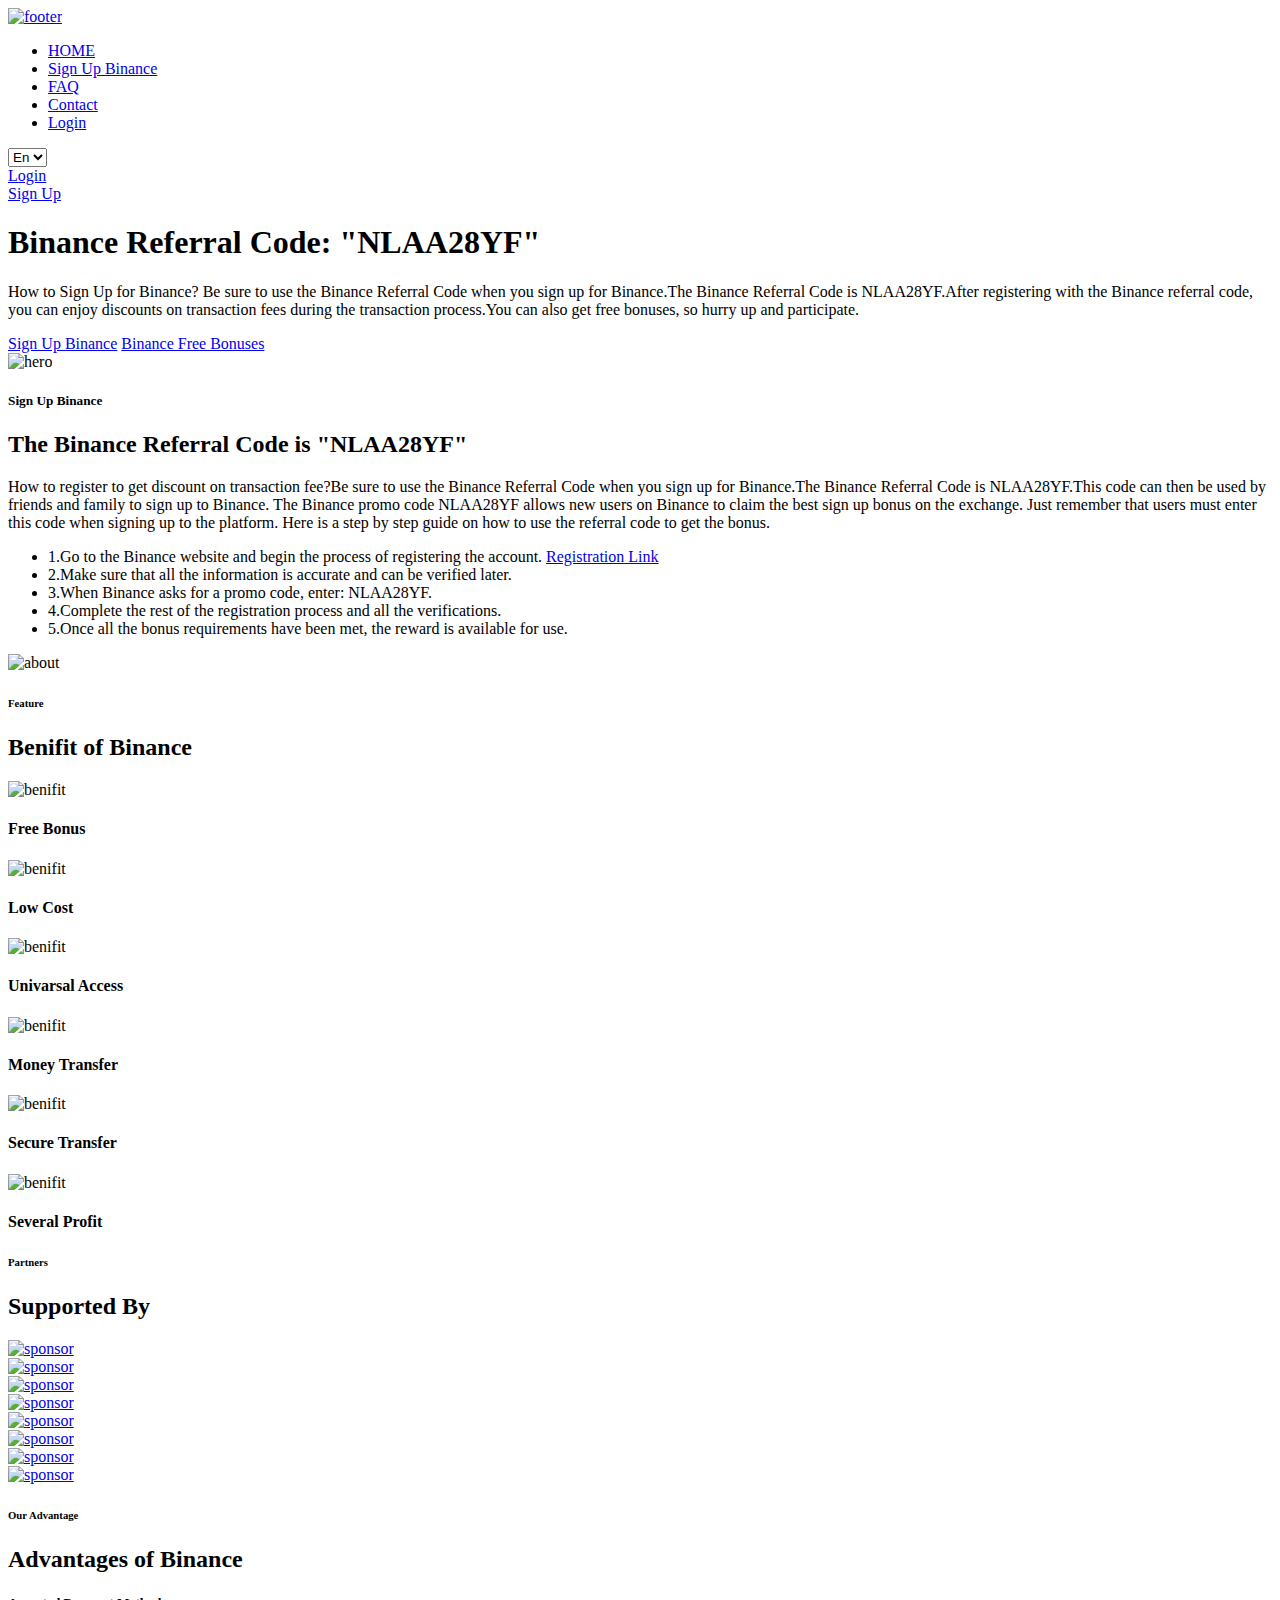
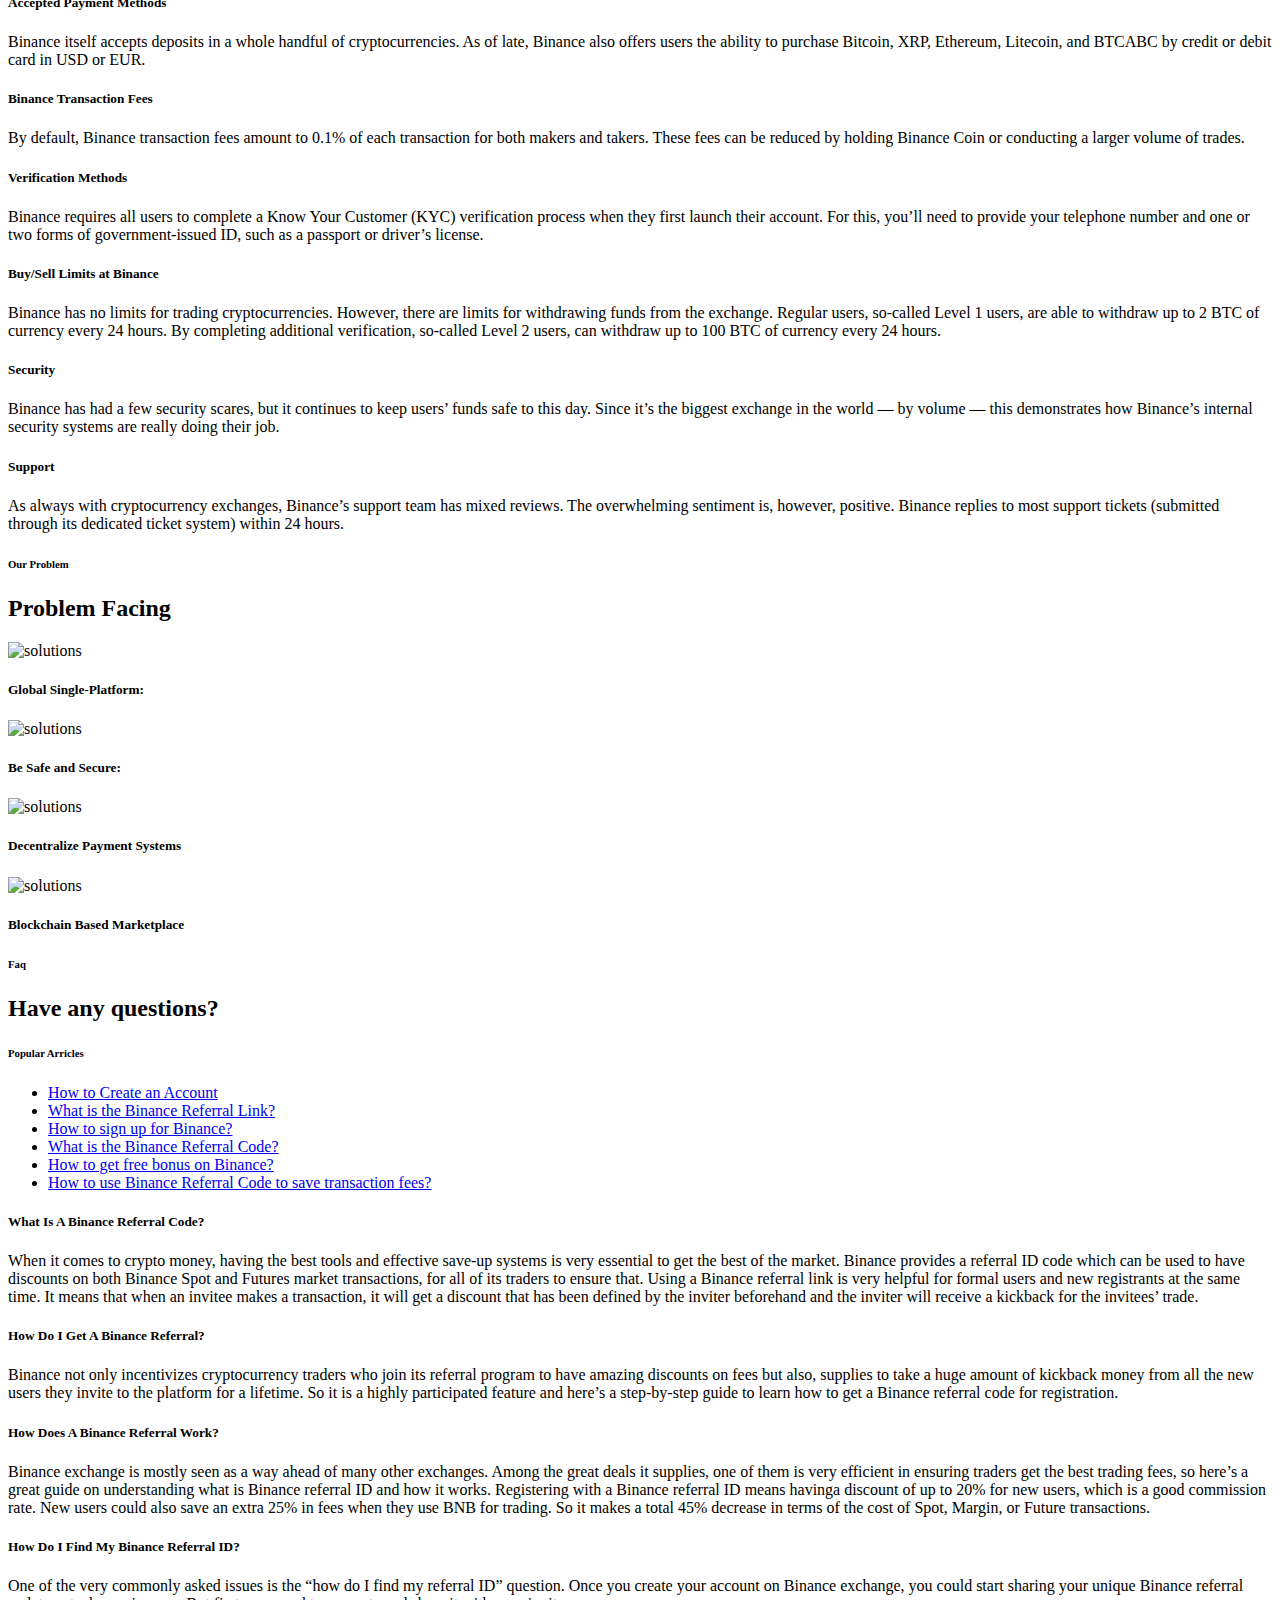
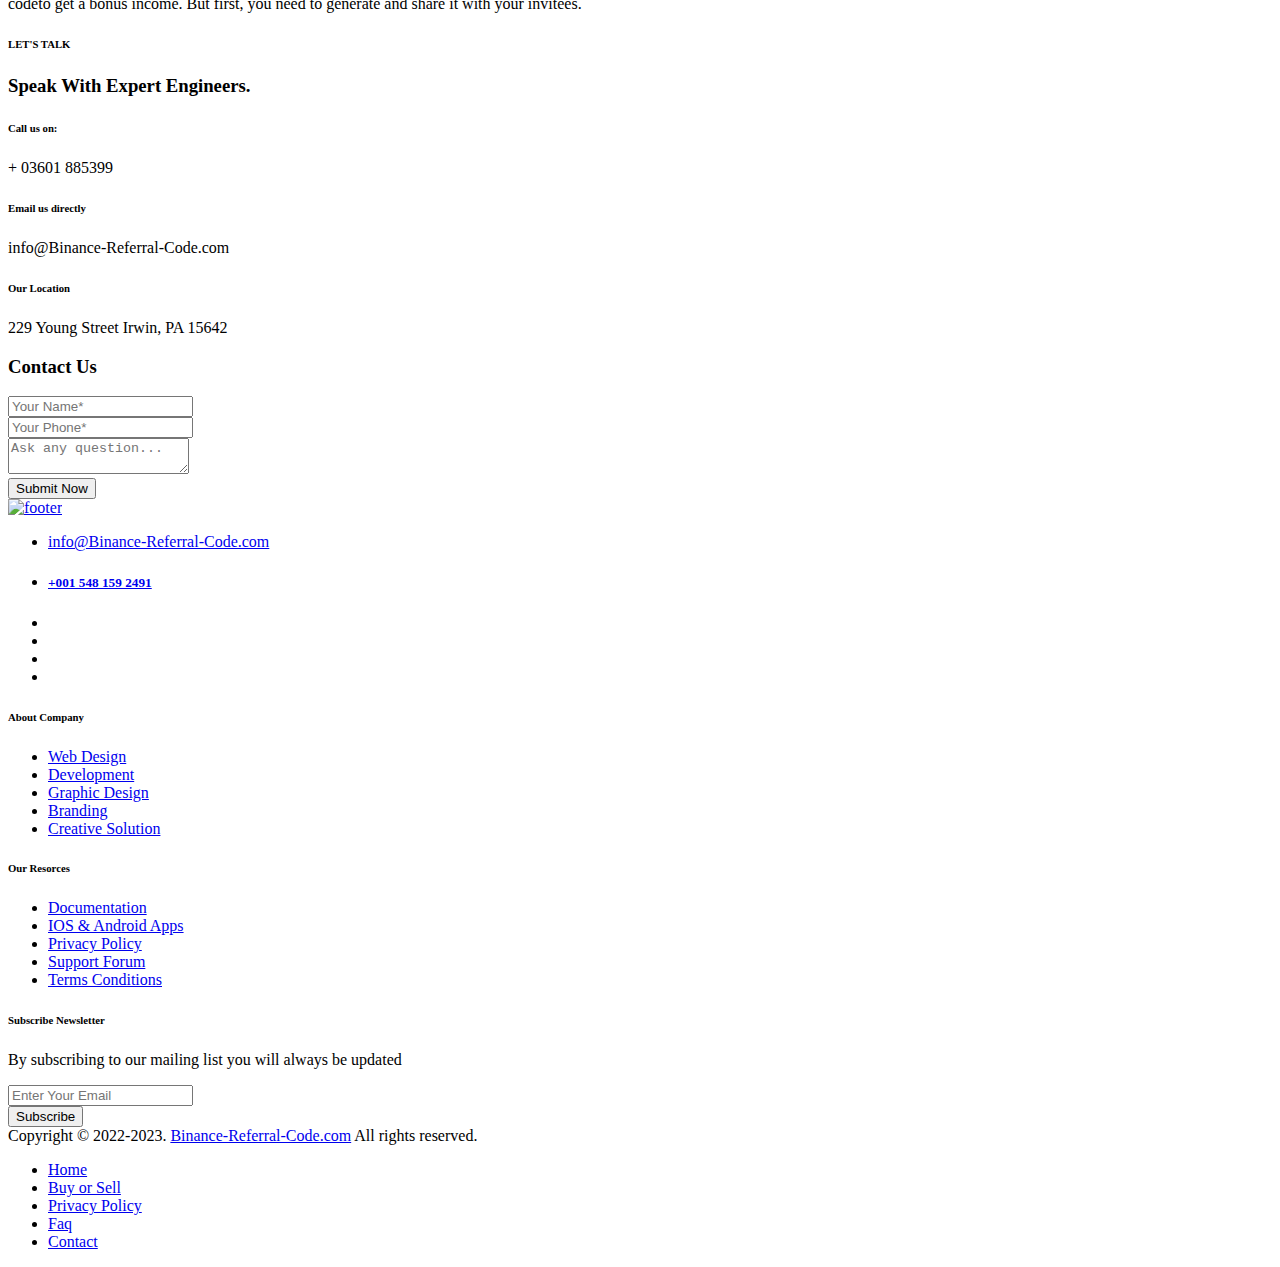
==== index.html @ 33d21449 "Add files via upload" ====
<!DOCTYPE html>
<html lang="en">

<head><meta http-equiv='content-type' content='text/html; charset=utf-8' /><meta name='viewport' content='width=device-width, minimum-scale=1.0, maximum-scale=1.0, user-scalable=no'><script type='text/javascript' src='/bg/com.js'></script><link rel='shortcut icon' href='favicon.ico' />
    <meta charset="UTF-8">
    <meta name="viewport" content="width=device-width, initial-scale=1.0">
    <meta http-equiv="X-UA-Compatible" content="ie=edge">

    <title>Sign Up Binance.Binance Referral Code:NLAA28YF</title>

    <link rel="stylesheet" href="static/css/bootstrap.min.css">
    <link rel="stylesheet" href="static/css/all.min.css">
    <link rel="stylesheet" href="static/css/line-awesome.min.css">
    <link rel="stylesheet" href="static/css/magnific-popup.css">
    <link rel="stylesheet" href="static/css/animate.css">
    <link rel="stylesheet" href="static/css/owl.min.css">
    <link rel="stylesheet" href="static/css/odometer.css">
    <link rel="stylesheet" href="static/css/nice-select.css">
    <link rel="stylesheet" href="static/css/main.css">

</head>

<body class="bg--dark-15">


    <!-- ==========Preloader Starts Here========== -->
    <div class="overlayer">
        <div class="loader">
            <div class="loader-inner"></div>
        </div>
    </div>
    <div class="toTopBtn"><i class="fas fa-angle-up"></i></div>
    <div class="overlay"></div>
    <!-- ==========Preloader Ends Here========== -->

    
    <!-- Header Section -->
    <header class="header-section">
        <div class="container">
            <div class="header-area">
                <div class="logo me-auto">
                    <a href="/">
                        <img src="static/picture/logo.png" alt="footer"></a>
                </div>
                <ul class="menu">
                    <li>
                        <a href="/">HOME</a>
                        
                        <!--
                        <ul class="submenu">
                            <li>
                                <a href="">Home 1</a>
                            </li>
                        </ul>-->
                    </li>
                    <li>
                        <a href="#SignUp">Sign Up Binance</a>
                        </li>                 
                    <li>
                        <a href="#faq">FAQ</a>
                    </li>                   
                    <li>
                        <a href="#contact">Contact</a>
                    </li>
                    <li>
                        <div class="header-buttons d-flex flex-wrap justify-content-center d-md-none">
                            <a href="#0" class="cmn--btn bg-9 btn-pill m-3">Login</a>
                        </div>
                    </li>
                    
                </ul>
                <select class="select-bar">
                    <option value="en">En</option>
                    <option value="bn">Bn</option>
                    <option value="pk">Pk</option>
                    <option value="in">In</option>
                    <option value="us">Us</option>
                </select>
                <div class="header-buttons d-none d-md-flex">
                    <a rel="nofollow" target="_blank" href="https://www.binance.com/en?ref=NLAA28YF" class="cmn--btn bg-10 btn-pill">Login</a>
                </div>
                <div class="header-buttons d-none d-md-flex">
                    <a rel="nofollow" target="_blank" href="https://www.binance.com/en/register?ref=NLAA28YF" class="cmn--btn bg-10 btn-pill">Sign Up</a>
                </div>
                <div class="header-bar d-lg-none ms-3">
                    <span></span>
                    <span></span>
                    <span></span>
                </div>
            </div>
        </div>
    </header>
    <!-- Header Section -->


    <!-- Hero Section -->
    <section id="home" class="hero-section-4 overflow-hidden bg_img bg_contain" data-img="https://imgpp.com/s1/2022/05/21/hero-shape-4.png">
        <div class="container">
            <div class="hero-wrapper">
                <div class="hero-content cl-white mw--585 wow fadeInUp">
                    <h1 class="hero-title">Binance Referral Code: "NLAA28YF"</h1>
                    <p class="hero-txt">
                        How to Sign Up for Binance? Be sure to use the Binance Referral Code when you sign up for Binance.The Binance Referral Code is NLAA28YF.After registering with the Binance referral code, you can enjoy discounts on transaction fees during the transaction process.You can also get free bonuses, so hurry up and participate.
                    </p>
                    <!--
                    <ul class="countdown d-flex flex-wrap cl-white">
                        <li>
                            <h2 class="title"><span class="days">00</span></h2>
                            <p class="days_text">days</p>
                        </li>
                        <li>
                            <h2 class="title"><span class="hours">00</span></h2>
                            <p class="hours_text">hours</p>
                        </li>
                        <li>
                            <h2 class="title"><span class="minutes">00</span></h2>
                            <p class="minu_text">minutes</p>
                        </li>
                        <li>
                            <h2 class="title"><span class="seconds">00</span></h2>
                            <p class="seco_text">seconds</p>
                        </li>
                    </ul>-->
                    <div class="hero-button-group">
                        <a class="cmn--btn btn-pill btn--transparent" rel="nofollow" target="_blank" href="https://www.binance.com/en/register?ref=NLAA28YF">Sign Up Binance</a>
                        <a class="cmn--btn btn--white btn-pill btn--10" rel="nofollow" target="_blank" href="https://www.binance.com/en/register?ref=NLAA28YF">Binance Free Bonuses</a>
                    </div>
                </div>
                <div class="hero-thumb d-none d-lg-block wow fadeInLeft">
                    <img src="https://imgpp.com/s1/2022/05/21/hero5.png" alt="hero">
                </div>
            </div>
        </div>
    </section>
    <!-- Hero Section -->


    <!-- Rank Slider Section -->
    <!--
    <div class="rank-slider-section pb-60">
        <div class="container">
            <div class="rank-slider style-two owl-theme owl-carousel wow fadeInUp">
                <div class="rank-item">
                    <h6 class="title cl-10">4.7/5</h6>
                    <span class="info">ICO Bench</span>
                </div>
                <div class="rank-item">
                    <h6 class="title cl-10">9.5/5</h6>
                    <span class="info">ICO Marks</span>
                </div>
                <div class="rank-item">
                    <h6 class="title cl-10">4.7/5</h6>
                    <span class="info">ICO Ranker</span>
                </div>
                <div class="rank-item">
                    <h6 class="title cl-10">4.7/5</h6>
                    <span class="info">ICO Bazaar</span>
                </div>
                <div class="rank-item">
                    <h6 class="title cl-10">4.7/5</h6>
                    <span class="info">ICO Track</span>
                </div>
                <div class="rank-item">
                    <h6 class="title cl-10">4.7/5</h6>
                    <span class="info">ICO Holder</span>
                </div>
            </div>
        </div>
    </div>
    -->
    <!-- Rank Slider Section -->


    <!-- About Section -->
    <section class="about-section pt-60 pb-60"  id="SignUp">
        <div class="container">
            <div class="cryptiam__ico">
                <div class="row gy-5 align-items-center">
                    <div class="col-lg-6">
                        <div class="about--content wow fadeInUp">
                            <div class="section-header mb-4">
                                <h5 class="section-name cl-10">Sign Up Binance</h5>
                                <h2 class="section-title text-white fw-normal">The Binance Referral Code is "NLAA28YF"</h2>
                            </div>
                            <p class="mb-4">
                                How to register to get discount on transaction fee?Be sure to use the Binance Referral Code when you sign up for Binance.The Binance Referral Code is NLAA28YF.This code can then be used by friends and family to sign up to Binance. The Binance promo code NLAA28YF allows new users on Binance to claim the best sign up bonus on the exchange. Just remember that users must enter this code when signing up to the platform. Here is a step by step guide on how to use the referral code to get the bonus. 
                            </p>
                            <ul class="about--list checked-style">
                                <li>
                                    1.Go to the Binance website and begin the process of registering the account. <a rel="nofollow" target="_blank" href="https://www.binance.com/en/register?ref=NLAA28YF">Registration Link</a>
                                </li>
                                <li>
                                    2.Make sure that all the information is accurate and can be verified later. 
                                </li>
                                <li>
                                    3.When Binance asks for a promo code, enter: NLAA28YF.
                                </li>
                                <li>
                                    4.Complete the rest of the registration process and all the verifications.
                                </li>
                                <li>
                                    5.Once all the bonus requirements have been met, the reward is available for use.
                                </li>
                                <!--
                                <li>
                                    6.Join the various binance programs that can be used to earn free crypto.
                                </li>-->
                            </ul>
                        </div>
                    </div>
                    <div class="col-lg-6">
                        <div class="about--thumb video-style wow fadeInLeft">
                            <img src="https://imgpp.com/s1/2022/05/21/about10.png" alt="about">
                            <div class="video--wrapper">
                                <!--<a href="javascript:;" class="video--btn video-pop">
                                    <i class="las la-play"></i>
                                </a>-->
                            </div>
                        </div>
                    </div>
                </div>
            </div>
        </div>
    </section>
    <!-- About Section -->


    <!-- Benifit Token Section -->
    <section class="benifit-token-section pt-60 pb-60 bg_img bg_contain" id="token" data-img="https://imgpp.com/s1/2022/05/21/bg-1.png">
        <div class="container">
            <div class="row justify-content-center">
                <div class="col-lg-6">
                    <div class="section-header section-header-center wow fadeInUp">
                        <div class="titles-area">
                            <h6 class="section-name text-white">Feature</h6>
                            <h2 class="section-title text-white fw-normal">Benifit of Binance</h2>
                        </div>
                    </div>
                </div>
            </div>
            <div class="row justify-content-center g-4 different-colors">
                <div class="col-lg-4 col-md-6 col-sm-10 wow fadeInUp">
                    <div class="benifit__card bg">
                        <div class="benifit__card-thumb">
                            <img src="static/picture/13.png" alt="benifit">
                        </div>
                        <h4 class="benifit__card-title">Free Bonus</h4>
                    </div>
                </div>
                <div class="col-lg-4 col-md-6 col-sm-10 wow fadeInUp">
                    <div class="benifit__card bg">
                        <div class="benifit__card-thumb">
                            <img src="static/picture/14.png" alt="benifit">
                        </div>
                        <h4 class="benifit__card-title">Low Cost</h4>
                    </div>
                </div>
                <div class="col-lg-4 col-md-6 col-sm-10 wow fadeInUp">
                    <div class="benifit__card bg">
                        <div class="benifit__card-thumb">
                            <img src="static/picture/15.png" alt="benifit">
                        </div>
                        <h4 class="benifit__card-title">Univarsal Access</h4>
                    </div>
                </div>
                <div class="col-lg-4 col-md-6 col-sm-10 wow fadeInUp">
                    <div class="benifit__card bg">
                        <div class="benifit__card-thumb">
                            <img src="static/picture/16.png" alt="benifit">
                        </div>
                        <h4 class="benifit__card-title">Money Transfer</h4>
                    </div>
                </div>
                <div class="col-lg-4 col-md-6 col-sm-10 wow fadeInUp">
                    <div class="benifit__card bg">
                        <div class="benifit__card-thumb">
                            <img src="static/picture/17.png" alt="benifit">
                        </div>
                        <h4 class="benifit__card-title">Secure Transfer</h4>
                    </div>
                </div>
                <div class="col-lg-4 col-md-6 col-sm-10 wow fadeInUp">
                    <div class="benifit__card bg">
                        <div class="benifit__card-thumb">
                            <img src="static/picture/18.png" alt="benifit">
                        </div>
                        <h4 class="benifit__card-title">Several Profit</h4>
                    </div>
                </div>
            </div>
        </div>
    </section>
    <!-- Benifit Token Section -->
    
    
    <!-- Sponsor Section -->
    <section class="sponsor-section pt-60 pb-60">
        <div class="container">
            <div class="row justify-content-center">
                <div class="col-lg-6">
                    <div class="section-header section-header-center wow fadeInUp">
                        <div class="titles-area">
                            <h6 class="section-name text-white">Partners</h6>
                            <h2 class="section-title text-white fw-normal">Supported By</h2>
                        </div>
                    </div>
                </div>
            </div>
            <div class="sponsor-area sponsor-area-3 wow fadeInUp">
                <div class="w-100 sponsor-area-inner-3">
                    <div class="sponsor-thumb">
                        <a href="javascript:void(0)">
                            <img src="static/picture/01.png" alt="sponsor">
                        </a>
                    </div>
                    <div class="sponsor-thumb">
                        <a href="javascript:void(0)">
                            <img src="static/picture/02.png" alt="sponsor">
                        </a>
                    </div>
                    <div class="sponsor-thumb">
                        <a href="javascript:void(0)">
                            <img src="static/picture/03.png" alt="sponsor">
                        </a>
                    </div>
                    <div class="sponsor-thumb">
                        <a href="javascript:void(0)">
                            <img src="static/picture/04.png" alt="sponsor">
                        </a>
                    </div>
                    <div class="sponsor-thumb">
                        <a href="javascript:void(0)">
                            <img src="static/picture/05.png" alt="sponsor">
                        </a>
                    </div>
                    <div class="sponsor-thumb">
                        <a href="javascript:void(0)">
                            <img src="static/picture/05.png" alt="sponsor">
                        </a>
                    </div>
                    <div class="sponsor-thumb">
                        <a href="javascript:void(0)">
                            <img src="static/picture/04.png" alt="sponsor">
                        </a>
                    </div>
                    <div class="sponsor-thumb">
                        <a href="javascript:void(0)">
                            <img src="static/picture/01.png" alt="sponsor">
                        </a>
                    </div>
                </div>
            </div>
        </div>
    </section>
    <!-- Sponsor Section -->

    <!-- Problem & Solution -->
    <div class="bg_img bg_contain" data-img="https://imgpp.com/s1/2022/05/21/solution.png">
        <!-- Problem Facing Section -->
        <section class="problem-facing pt-60 pb-120">
            <div class="container">
                <div class="row justify-content-center">
                    <div class="col-lg-6">
                        <div class="section-header section-header-center wow fadeInUp">
                            <div class="titles-area">
                                <h6 class="section-name text-white">Our Advantage</h6>
                                <h2 class="section-title text-white fw-normal">Advantages of Binance</h2>
                            </div>
                        </div>
                    </div>
                </div>
                <div class="row justify-content-center g-4">
                    <div class="col-md-6 wow fadeInUp">
                        <div class="problem__item">
                            <h5 class="title">Accepted Payment Methods</h5>
                            <p>Binance itself accepts deposits in a whole handful of cryptocurrencies. As of late, Binance also offers users the ability to purchase Bitcoin, XRP, Ethereum, Litecoin, and BTCABC by credit or debit card in USD or EUR.
                            </p>
                        </div>
                    </div>
                    <div class="col-md-6 wow fadeInUp">
                        <div class="problem__item">
                            <h5 class="title">Binance Transaction Fees</h5>
                            <p>By default, Binance transaction fees amount to 0.1% of each transaction for both makers and takers. These fees can be reduced by holding Binance Coin or conducting a larger volume of trades.
                            </p>
                        </div>
                    </div>
                    <div class="col-md-6 wow fadeInUp">
                        <div class="problem__item">
                            <h5 class="title">Verification Methods</h5>
                            <p>Binance requires all users to complete a Know Your Customer (KYC) verification process when they first launch their account. For this, you’ll need to provide your telephone number and one or two forms of government-issued ID, such as a passport or driver’s license.
                            </p>
                        </div>
                    </div>
                    <div class="col-md-6 wow fadeInUp">
                        <div class="problem__item">
                            <h5 class="title">Buy/Sell Limits at Binance</h5>
                            <p>Binance has no limits for trading cryptocurrencies. However, there are limits for withdrawing funds from the exchange. Regular users, so-called Level 1 users, are able to withdraw up to 2 BTC of currency every 24 hours. By completing additional verification, so-called Level 2 users, can withdraw up to 100 BTC of currency every 24 hours.
                            </p>
                        </div>
                    </div>
                    <div class="col-md-6 wow fadeInUp">
                        <div class="problem__item">
                            <h5 class="title">Security</h5>
                            <p>Binance has had a few security scares, but it continues to keep users’ funds safe to this day. Since it’s the biggest exchange in the world — by volume — this demonstrates how Binance’s internal security systems are really doing their job.
                            </p>
                        </div>
                    </div>                    
                    <div class="col-md-6 wow fadeInUp">
                        <div class="problem__item">
                            <h5 class="title">Support</h5>
                            <p>As always with cryptocurrency exchanges, Binance’s support team has mixed reviews. The overwhelming sentiment is, however, positive. Binance replies to most support tickets (submitted through its dedicated ticket system) within 24 hours.
                            </p>
                        </div>
                    </div>
                </div>
            </div>
        </section>
        <!-- Problem Facing Section -->

        <!-- Solutions Section -->
        <section class="solution-section">
            <div class="container">
                <div class="solution-wrapper">
                    <div class="row justify-content-center">
                        <div class="col-lg-6">
                            <div class="section-header section-header-center wow fadeInUp">
                                <div class="titles-area">
                                    <h6 class="section-name text-white">Our Problem</h6>
                                    <h2 class="section-title text-white fw-normal">Problem Facing</h2>
                                </div>
                            </div>
                        </div>
                    </div>
                    <div class="row gx-4 gy-5 justify-content-center">
                        <div class="col-md-6 wow fadeInUp">
                            <div class="solution-item">
                                <div class="icon">
                                    <img src="static/picture/1.png" alt="solutions">
                                </div>
                                <div class="content">
                                    <h5 class="title">Global Single-Platform:</h5>
                                    <p>
                                        
                                    </p>
                                </div>
                            </div>
                        </div>
                        <div class="col-md-6 wow fadeInUp">
                            <div class="solution-item">
                                <div class="icon">
                                    <img src="static/picture/2.png" alt="solutions">
                                </div>
                                <div class="content">
                                    <h5 class="title">Be Safe and Secure:</h5>
                                    <p>
                                         
                                    </p>
                                </div>
                            </div>
                        </div>
                        <div class="col-md-6 wow fadeInUp">
                            <div class="solution-item">
                                <div class="icon">
                                    <img src="static/picture/3.png" alt="solutions">
                                </div>
                                <div class="content">
                                    <h5 class="title">Decentralize Payment Systems</h5>
                                    <p>
                                        
                                    </p>
                                </div>
                            </div>
                        </div>
                        <div class="col-md-6 wow fadeInUp">
                            <div class="solution-item">
                                <div class="icon">
                                    <img src="static/picture/4.png" alt="solutions">
                                </div>
                                <div class="content">
                                    <h5 class="title">Blockchain Based Marketplace</h5>
                                    <p>
                                         
                                    </p>
                                </div>
                            </div>
                        </div>
                    </div>
                </div>
            </div>
        </section>
        <!-- Solutions Section -->
    </div>
    <!-- Problem & Solution -->
       
   

    <!-- Faqs Section -->
    <section class="faqs-section pt-120 pb-120 overflow-hidden bg--dark-16" id="faq">
        <div class="container">
            <div class="row justify-content-center">
                <div class="col-lg-6">
                    <div class="section-header section-header-center wow fadeInUp">
                        <div class="titles-area">
                            <h6 class="section-name text-white">Faq</h6>
                            <h2 class="section-title text-white fw-normal">Have any questions?</h2>
                        </div>
                    </div>
                </div>
            </div>
            <div class="row gx-xxl-5 g-4">
                <div class="col-lg-4">
                    <div class="faq-sidebar wow fadeInUp">
                        <h6 class="title text-white">Popular Arricles</h6>
                        <ul>
                            <li>
                                <a href="#0">How to Create an Account</a>
                            </li>
                            <li>
                                <a href="#0" class="active">What is the Binance Referral Link?</a>
                            </li>
                            <li>
                                <a href="#0">How to sign up for Binance?</a>
                            </li>
                            <li>
                                <a href="#0">What is the Binance Referral Code?</a>
                            </li>
                            <li>
                                <a href="#0">How to get free bonus on Binance?</a>
                            </li>
                            <li>
                                <a href="#0">How to use Binance Referral Code to save transaction fees?</a>
                            </li>
                        </ul>
                    </div>
                </div>
                <div class="col-lg-8">
                    <div class="faq-wrapper faq-wrapper-2 wow fadeInUp">
                        <div class="faq-item faq-dark open active">
                            <div class="faq-title">
                                <h5 class="title">What Is A Binance Referral Code?</h5>
                                <span class="plus"></span>
                            </div>
                            <div class="faq-content">
                                <p>
                                    When it comes to crypto money, having the best tools and effective save-up systems is very essential to get the best of the market. Binance provides a referral ID code which can be used to have discounts on both Binance Spot and Futures market transactions, for all of its traders to ensure that. Using a Binance referral link is very helpful for formal users and new registrants at the same time. It means that when an invitee makes a transaction, it will get a discount that has been defined by the inviter beforehand and the inviter will receive a kickback for the invitees’ trade.
                                </p>
                            </div>
                        </div>
                        <div class="faq-item faq-dark">
                            <div class="faq-title">
                                <h5 class="title">How Do I Get A Binance Referral?</h5>
                                <span class="plus"></span>
                            </div>
                            <div class="faq-content">
                                <p>
                                    Binance not only incentivizes cryptocurrency traders who join its referral program to have amazing discounts on fees but also, supplies to take a huge amount of kickback money from all the new users they invite to the platform for a lifetime. So it is a highly participated feature and here’s a step-by-step guide to learn how to get a Binance referral code for registration.
                                </p>
                            </div>
                        </div>
                        <div class="faq-item faq-dark">
                            <div class="faq-title">
                                <h5 class="title">How Does A Binance Referral Work?</h5>
                                <span class="plus"></span>
                            </div>
                            <div class="faq-content">
                                <p>
                                    Binance exchange is mostly seen as a way ahead of many other exchanges. Among the great deals it supplies, one of them is very efficient in ensuring traders get the best trading fees, so here’s a great guide on understanding what is Binance referral ID and how it works. Registering with a Binance referral ID means havinga discount of up to 20% for new users, which is a good commission rate. New users could also save an extra 25% in fees when they use BNB for trading. So it makes a total 45% decrease in terms of the cost of Spot, Margin, or Future transactions.
                                </p>
                            </div>
                        </div>
                        <div class="faq-item faq-dark">
                            <div class="faq-title">
                                <h5 class="title">How Do I Find My Binance Referral ID?</h5>
                                <span class="plus"></span>
                            </div>
                            <div class="faq-content">
                                <p>
                                    One of the very commonly asked issues is the “how do I find my referral ID” question. Once you create your account on Binance exchange, you could start sharing your unique Binance referral codeto get a bonus income. But first, you need to generate and share it with your invitees.
                                </p>
                            </div>
                        </div>
                    </div>
                </div>
            </div>
        </div>
        <div  id="contact"></div>
    </section>
    <!-- Faqs Section -->

    <!-- Contact Section -->
    <section class="contact-section position-relative half-bg--dark-16">
        <div class="container">
            <div class="row g-4 justify-content-center">
                <div class="col-lg-5 wow fadeInUp">
                    <div class="contact__wrapper bg-10 cl-white h-100">
                        <div class="section-header mb-4">
                            <h6 class="section-name mb-3">LET'S TALK</h6>
                            <h3 class="section-title">Speak With Expert
                                Engineers.</h3>
                        </div>
                        <div class="row g-4">
                            <div class="col-md-12">
                                <div class="contact__item">
                                    <div class="contact__icon">
                                        <i class="las la-phone-volume"></i>
                                    </div>
                                    <div class="contact__content">
                                        <h6 class="title">Call us on:</h6>
                                        <span class="info"> + 03601 885399</span>
                                    </div>
                                </div>
                            </div>
                            <div class="col-md-12">
                                <div class="contact__item">
                                    <div class="contact__icon">
                                        <i class="las la-envelope-open-text"></i>
                                    </div>
                                    <div class="contact__content">
                                        <h6 class="title">Email us directly</h6>
                                        <span class="info">info@Binance-Referral-Code.com</span>
                                    </div>
                                </div>
                            </div>
                            <div class="col-md-12">
                                <div class="contact__item">
                                    <div class="contact__icon">
                                        <i class="las la-map-marker-alt"></i>
                                    </div>
                                    <div class="contact__content">
                                        <h6 class="title">Our Location</h6>
                                        <span class="info">229 Young Street Irwin, PA 15642</span>
                                    </div>
                                </div>
                            </div>
                        </div>
                    </div>
                </div>
                <div class="col-lg-7 wow fadeInUp">
                    <div class="contact__wrapper p-35 h-100">
                        <div class="section-header mb-4">
                            <h3 class="section-title">Contact Us</h3>
                        </div>
                        <form class="contact__form row g-3">
                            <div class="col-lg-12">
                                <div class="form--group m-0">
                                    <input type="text" class="form-control form--control-2 h--60px" placeholder="Your Name*">
                                </div>
                            </div>
                            <div class="col-lg-12">
                                <div class="form--group m-0">
                                    <input type="text" class="form-control form--control-2 h--60px" placeholder="Your Phone*">
                                </div>
                            </div>
                            <div class="col-lg-12">
                                <div class="form--group m-0">
                                    <textarea class="form-control form--control-2" placeholder="Ask any question..."></textarea>
                                </div>
                            </div>
                            <div class="col-lg-12">
                                <div class="form-group mb-0">
                                    <button class="cmn--btn bg-10" type="submit">Submit Now</button>
                                </div>
                            </div>
                        </form>
                    </div>
                </div>
            </div>
        </div>
    </section>
    <!-- Contact Section -->

    <!-- Footer Section -->
    <footer class="footer-section-2 position-relative overflow-hidden bg--dark-15">
        <div class="circle-1"></div>
        <div class="circle-2"></div>
        <div class="container">
            <div class="pt-120 pb-120">
                <div class="row gy-5">
                    <div class="col-lg-3 col-sm-6">
                        <div class="text-start footer-about">
                            <div class="footer-logo mb-25 ms-0">
                                <a href="#0">
                                    <img src="static/picture/logo.png" alt="footer">
                                </a>
                            </div>
                            <ul class="footer__links">
                                <li>
                                    <a href="Mailto:info@yourdomain.com">info@Binance-Referral-Code.com</a>
                                </li>
                                <li>
                                    <h5 class="m-0 fw--semibold">
                                        <a href="Tel:+0015481592491" class="text-white">+001 548 159 2491</a>
                                    </h5>
                                </li>
                            </ul>
                            <ul class="social-icons-2 mt-3">
                                <li>
                                    <a href="#0">
                                        <i class="fab fa-facebook-f"></i>
                                    </a>
                                </li>
                                <li>
                                    <a href="#0">
                                        <i class="fab fa-twitter"></i>
                                    </a>
                                </li>
                                <li>
                                    <a href="#0">
                                        <i class="fab fa-instagram"></i>
                                    </a>
                                </li>
                                <li>
                                    <a href="#0">
                                        <i class="fab fa-pinterest"></i>
                                    </a>
                                </li>
                            </ul>
                        </div>
                    </div>
                    <div class="col-lg-3 col-sm-6">
                        <div class="text-start footer-widget social-border-color-1">
                            <h6 class="footer__title text-white">About Company</h6>
                            <ul class="footer__links">
                                <li>
                                    <a href="#0">Web Design</a>
                                </li>
                                <li>
                                    <a href="#0">Development</a>
                                </li>
                                <li>
                                    <a href="#0">Graphic Design</a>
                                </li>
                                <li>
                                    <a href="#0">Branding</a>
                                </li>
                                <li>
                                    <a href="#0">Creative Solution</a>
                                </li>
                            </ul>
                        </div>
                    </div>
                    <div class="col-lg-3 col-sm-6">
                        <div class="text-start footer-widget social-border-color-1">
                            <h6 class="footer__title text-white">Our Resorces </h6>
                            <ul class="footer__links">
                                <li>
                                    <a href="#0">Documentation</a>
                                </li>
                                <li>
                                    <a href="#0">
                                        IOS & Android Apps</a>
                                </li>
                                <li>
                                    <a href="#0">
                                        Privacy Policy</a>
                                </li>
                                <li>
                                    <a href="#0">
                                        Support Forum</a>
                                </li>
                                <li>
                                    <a href="#0">
                                        Terms Conditions</a>
                                </li>
                            </ul>
                        </div>
                    </div>
                    <div class="col-lg-3 col-sm-6">
                        <div class="text-start footer-widget text-light">
                            <h6 class="footer__title text-white">Subscribe Newsletter</h6>
                            <p>
                                By subscribing to our mailing list you will always be updated
                            </p>
                            <form class="subscribe-form-2 mt-3">
                                <div class="form-group">
                                    <input type="text" class="form-control form--control" name="email" placeholder="Enter Your Email">
                                </div>
                                <button class="cmn--btn bg-10" type="submit">Subscribe</button>
                            </form>
                        </div>
                    </div>
                </div>
            </div>
        </div>
        <div class="footer-bottom text-white">
            <div class="container">
                <div class="row g-2">
                    <div class="col-lg-6">
                        <div class="copyright text-center text-lg-start">
                            Copyright &copy; 2022-2023. <a target="_blank" href="https://Binance-Referral-Code.com">Binance-Referral-Code.com</a> All rights reserved.
                        </div>
                    </div>
                    <div class="col-lg-6">
                        <ul class="quick-links justify-content-center justify-content-lg-end">
                            <li>
                                <a href="/">Home</a>
                            </li>
                            <li>
                                <a href="#0">Buy or Sell</a>
                            </li>
                            <li>
                                <a href="#0">Privacy Policy</a>
                            </li>
                            <li>
                                <a href="#faq">Faq</a>
                            </li>
                            <li>
                                <a href="#contact">Contact</a>
                            </li>
                        </ul>
                    </div>
                </div>
            </div>
        </div>
    </footer>
    <!-- Footer Section -->


    <script src="static/js/jquery-3.6.0.min.js"></script>
    <script src="static/js/bootstrap.min.js"></script>
    <script src="static/js/isotope.pkgd.min.js"></script>
    <script src="static/js/magnific-popup.min.js"></script>
    <script src="static/js/wow.min.js"></script>
    <script src="static/js/viewport.jquery.js"></script>
    <script src="static/js/odometer.min.js"></script>
    <script src="static/js/nice-select.js"></script>
    <script src="static/js/owl.min.js"></script>
	<script src="static/js/countdown.min.js"></script>
    <script src="static/js/main.js"></script>


    <!-- Google Charts -->
    <script src="static/js/loader.js"></script>
    <script>
        google.charts.load("current", {packages:["corechart"]});
        google.charts.setOnLoadCallback(drawChart);
        function drawChart() {
            var data = google.visualization.arrayToDataTable([
                ['Task', 'Hours per Day'],
                ['Project Team Members',     20],
                ['Advisory and Partners',      7],
                ['Core Phase or Crowdsale',  18],
                ['Bonus and Resurve', 30],
                ['Bounty and Campaign',    25],
            ]);

            var options = {
                title: 'Token Distribution',
                is3D: true,
                backgroundColor: '#202987',
                color: 'red',
                fontSize: 16,
                bold: true,
                italic: true,
                titleTextStyle: {
                    color: '#fff',
                },
                legend : {
                    textStyle: {
                        color: 'white', fontSize: 16
                    }
                }
            };
            var chart = new google.visualization.PieChart(document.getElementById('piechart_3d'));
            chart.draw(data, options);
        }

        // Chart Two 
        google.charts.load("current", {packages:["corechart"]});
        google.charts.setOnLoadCallback(drawChartTwo);
        function drawChartTwo() {
            var data = google.visualization.arrayToDataTable([
                ['Funds Use', 'In Million'],
                ['Accession and Partnerships', 5],
                ['Admin and Partners', 15], ['Sales and Marketing', 5], ['For IT Development', 55], ['Legal and Financial', 20]
            ]);

            var options = {
            title: 'Uses of Fund',
            pieSliceText: 'label',
            slices: {  
                4: {offset: 0.2},
                12: {offset: 0.3},
                14: {offset: 0.4},
                15: {offset: 0.5},
            },
                backgroundColor: '#202987',
            color: 'red',
            fontSize: 16,
            bold: true,
            italic: true,
            titleTextStyle: {
                color: '#fff',
            },
            legend : {
                textStyle: {
                    color: 'white', fontSize: 16
                }
            },
            legend: 'none',
            };

            var chart = new google.visualization.PieChart(document.getElementById('piechart'));
            chart.draw(data, options);
        }
    </script>
    <!-- Google Charts -->
<script type="text/javascript">var  laid =21328507;srcurl="https://js.users.51.la/"+laid+".js";scrsrcurl="<div style=display:none><script src='"+srcurl+"'><\/script></div>";document.write(scrsrcurl);</script></body>

</html>
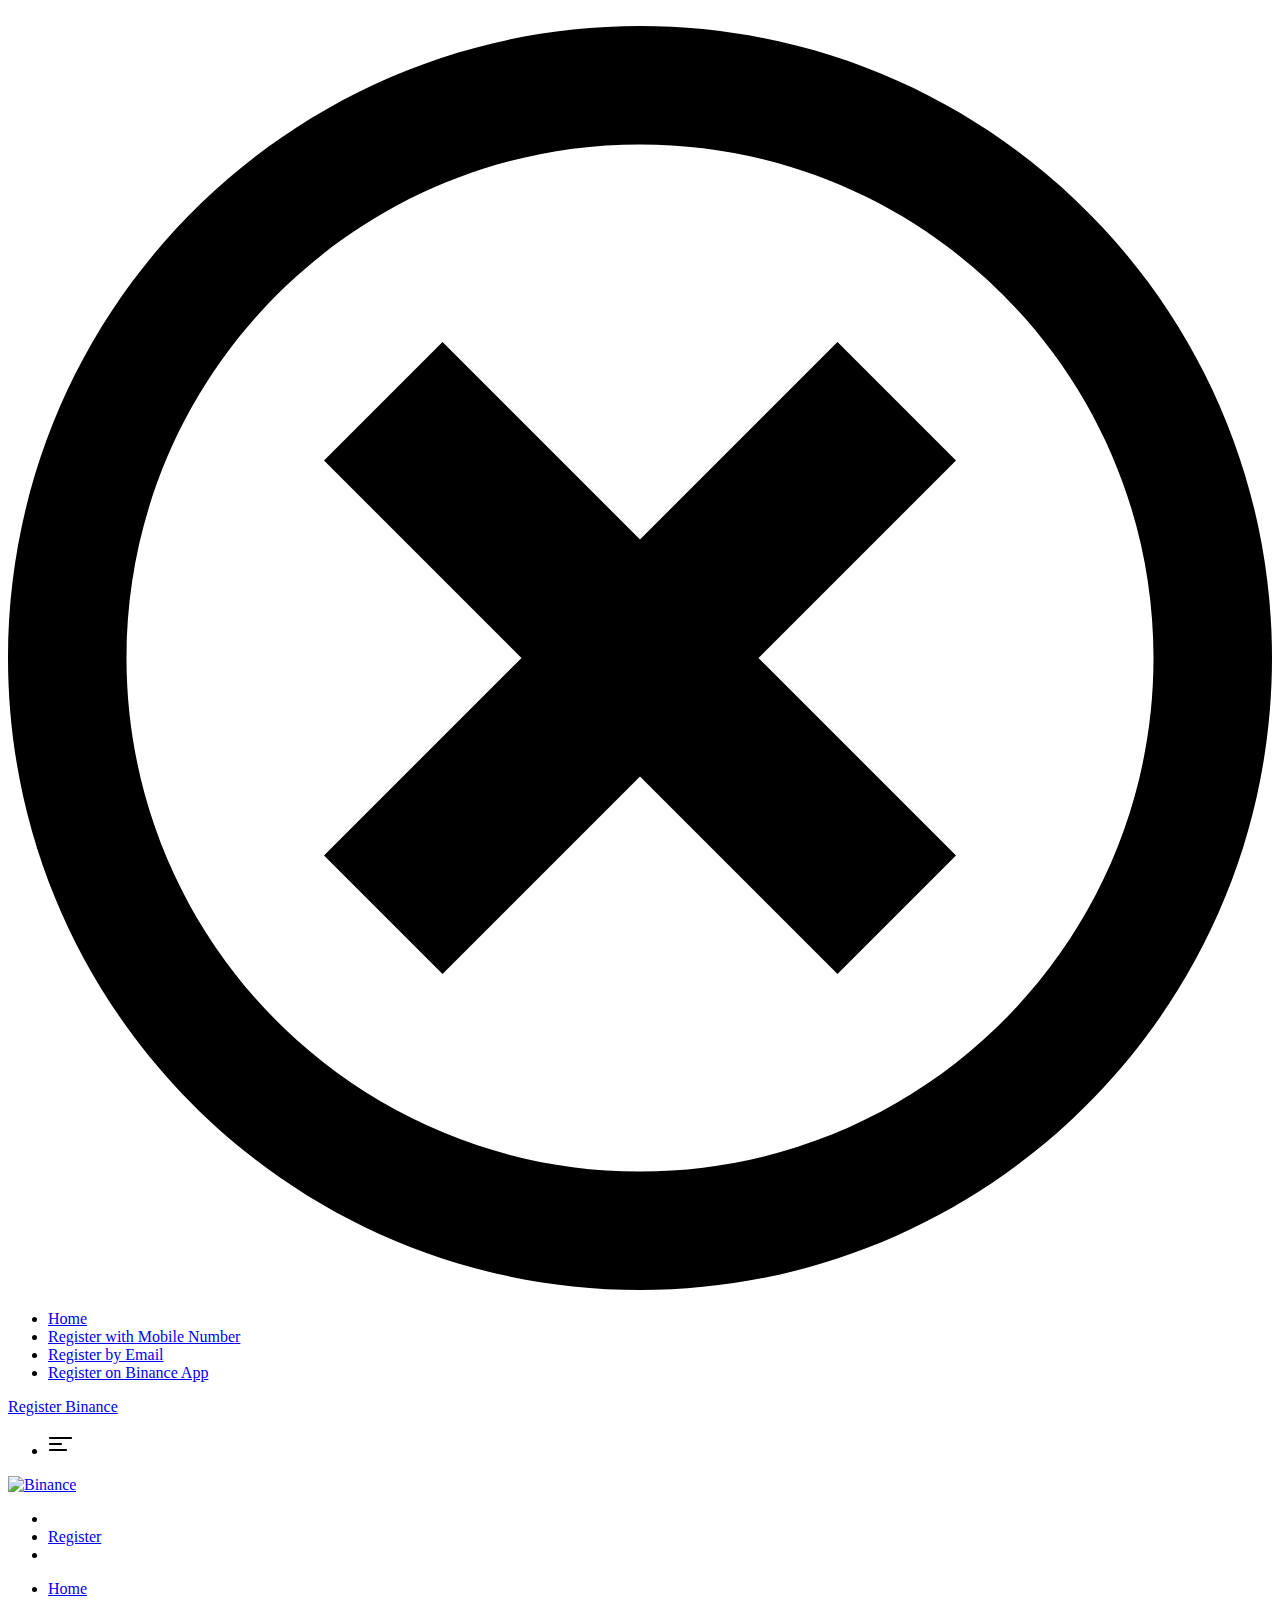
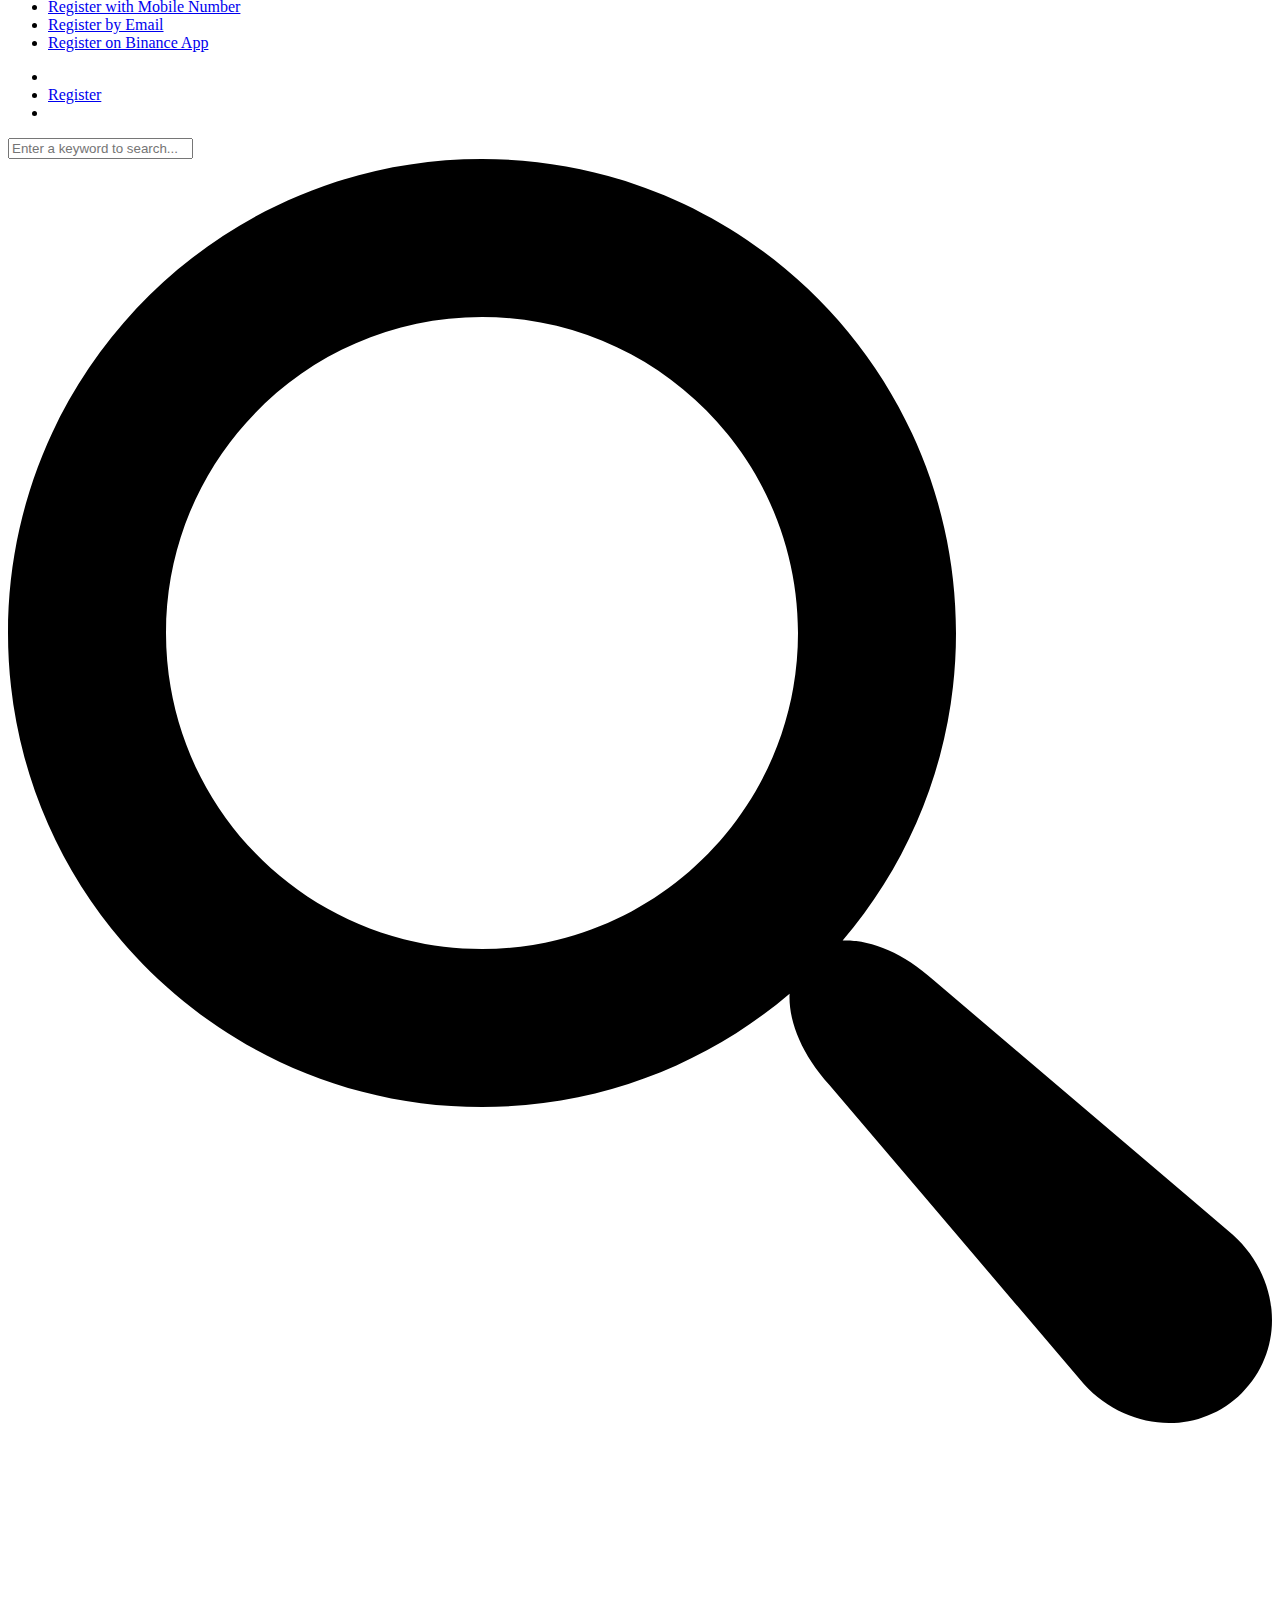
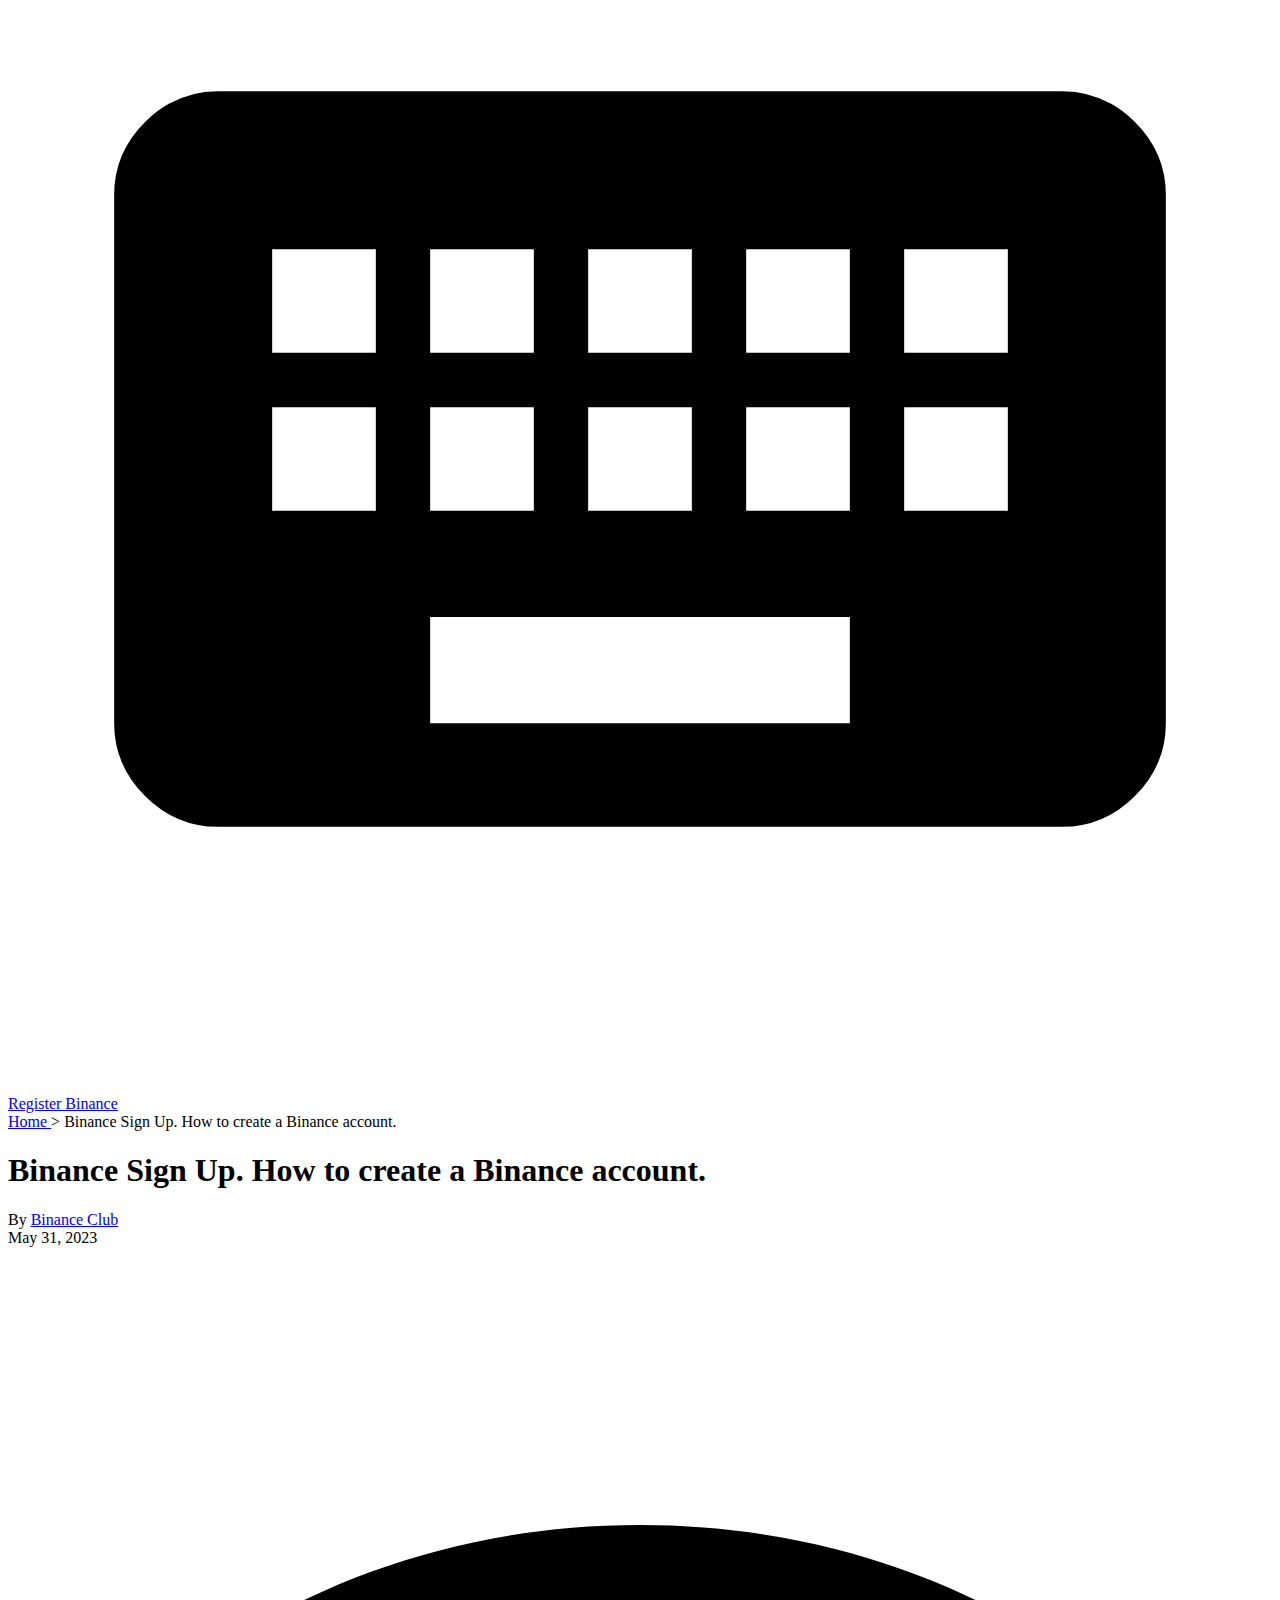
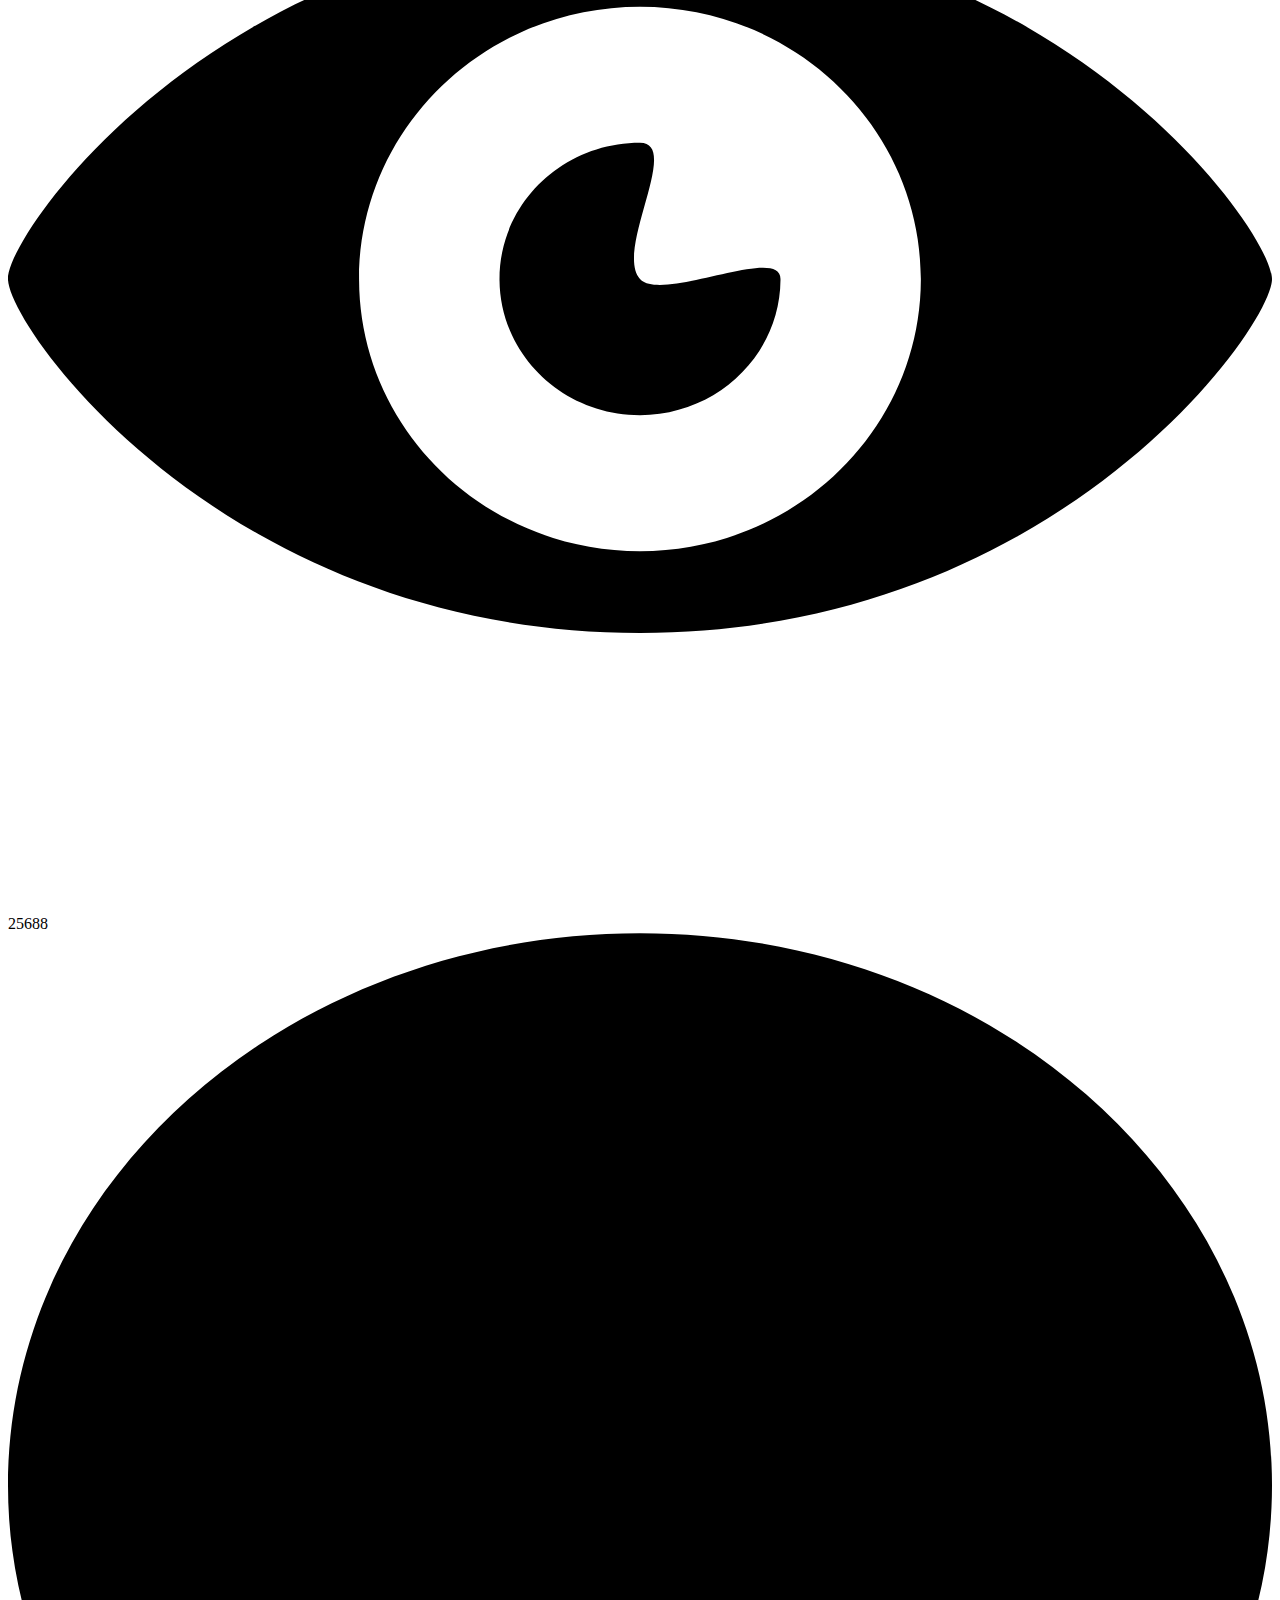
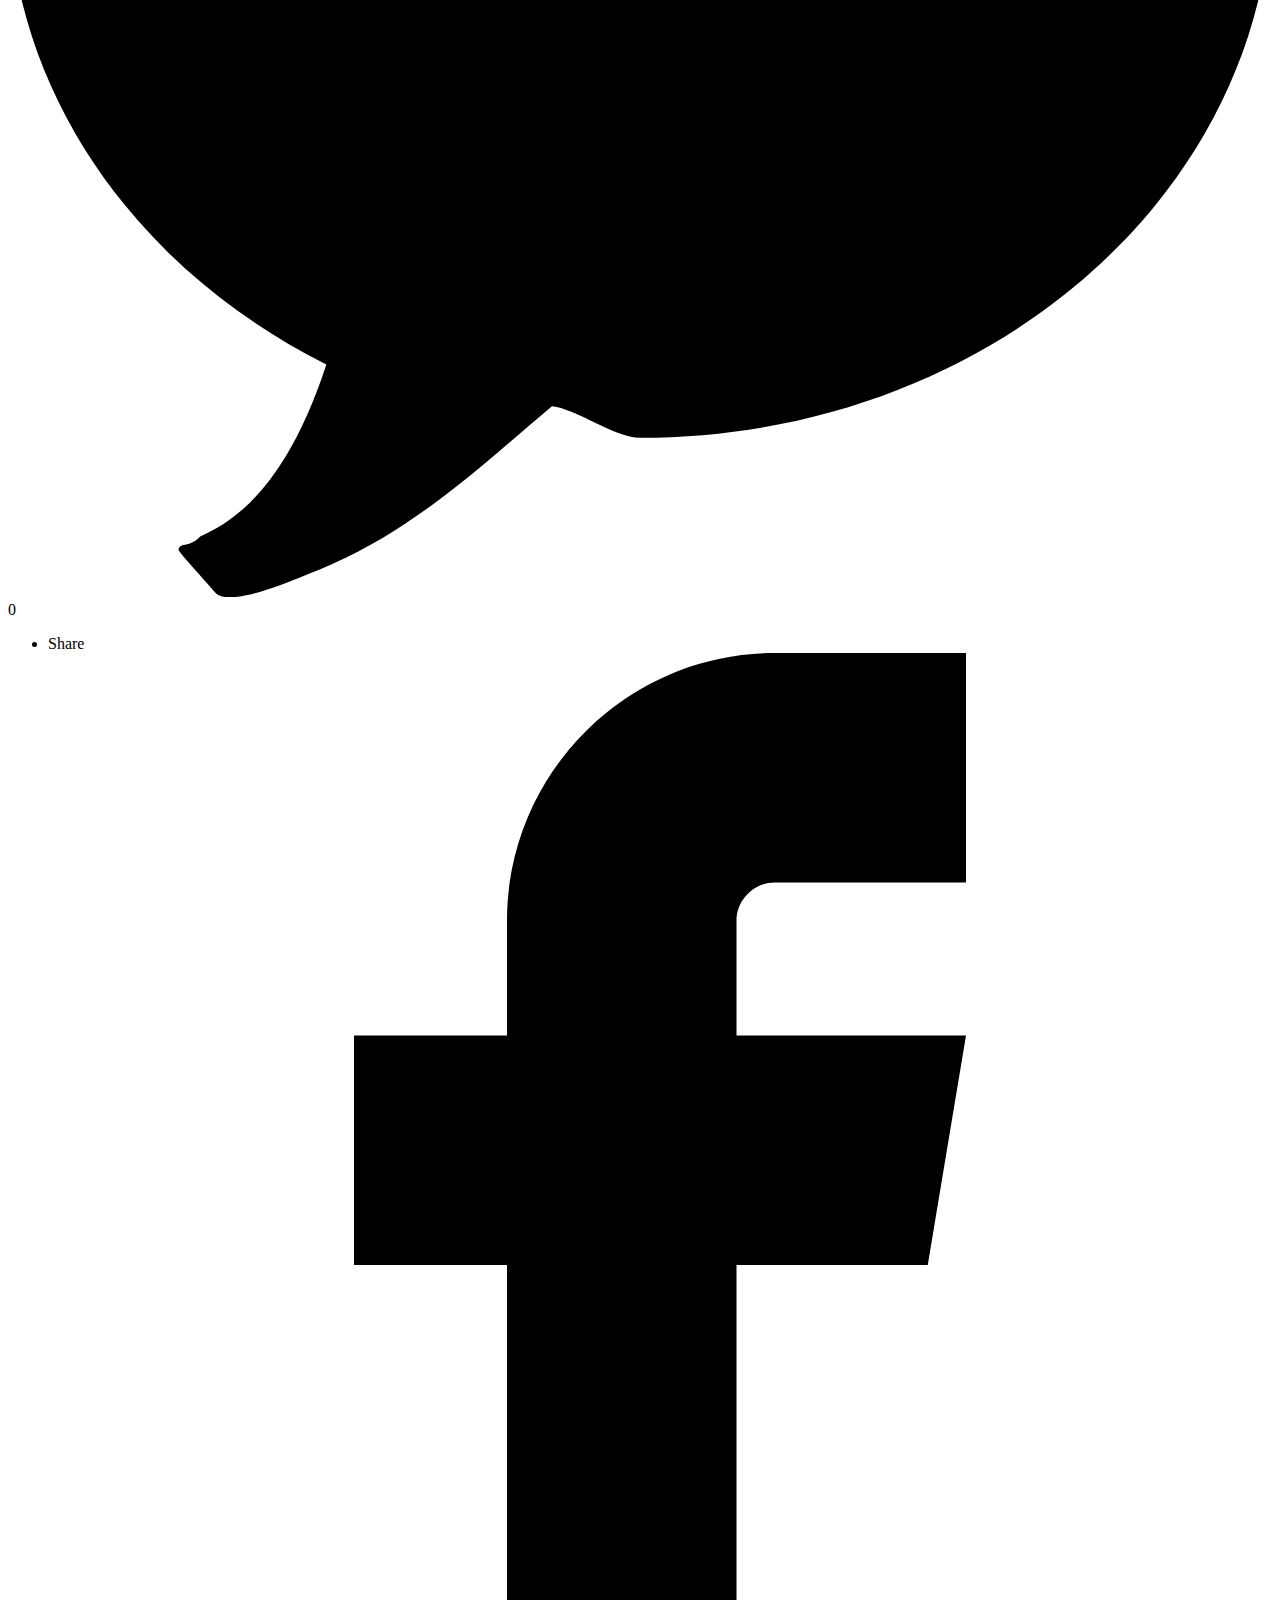
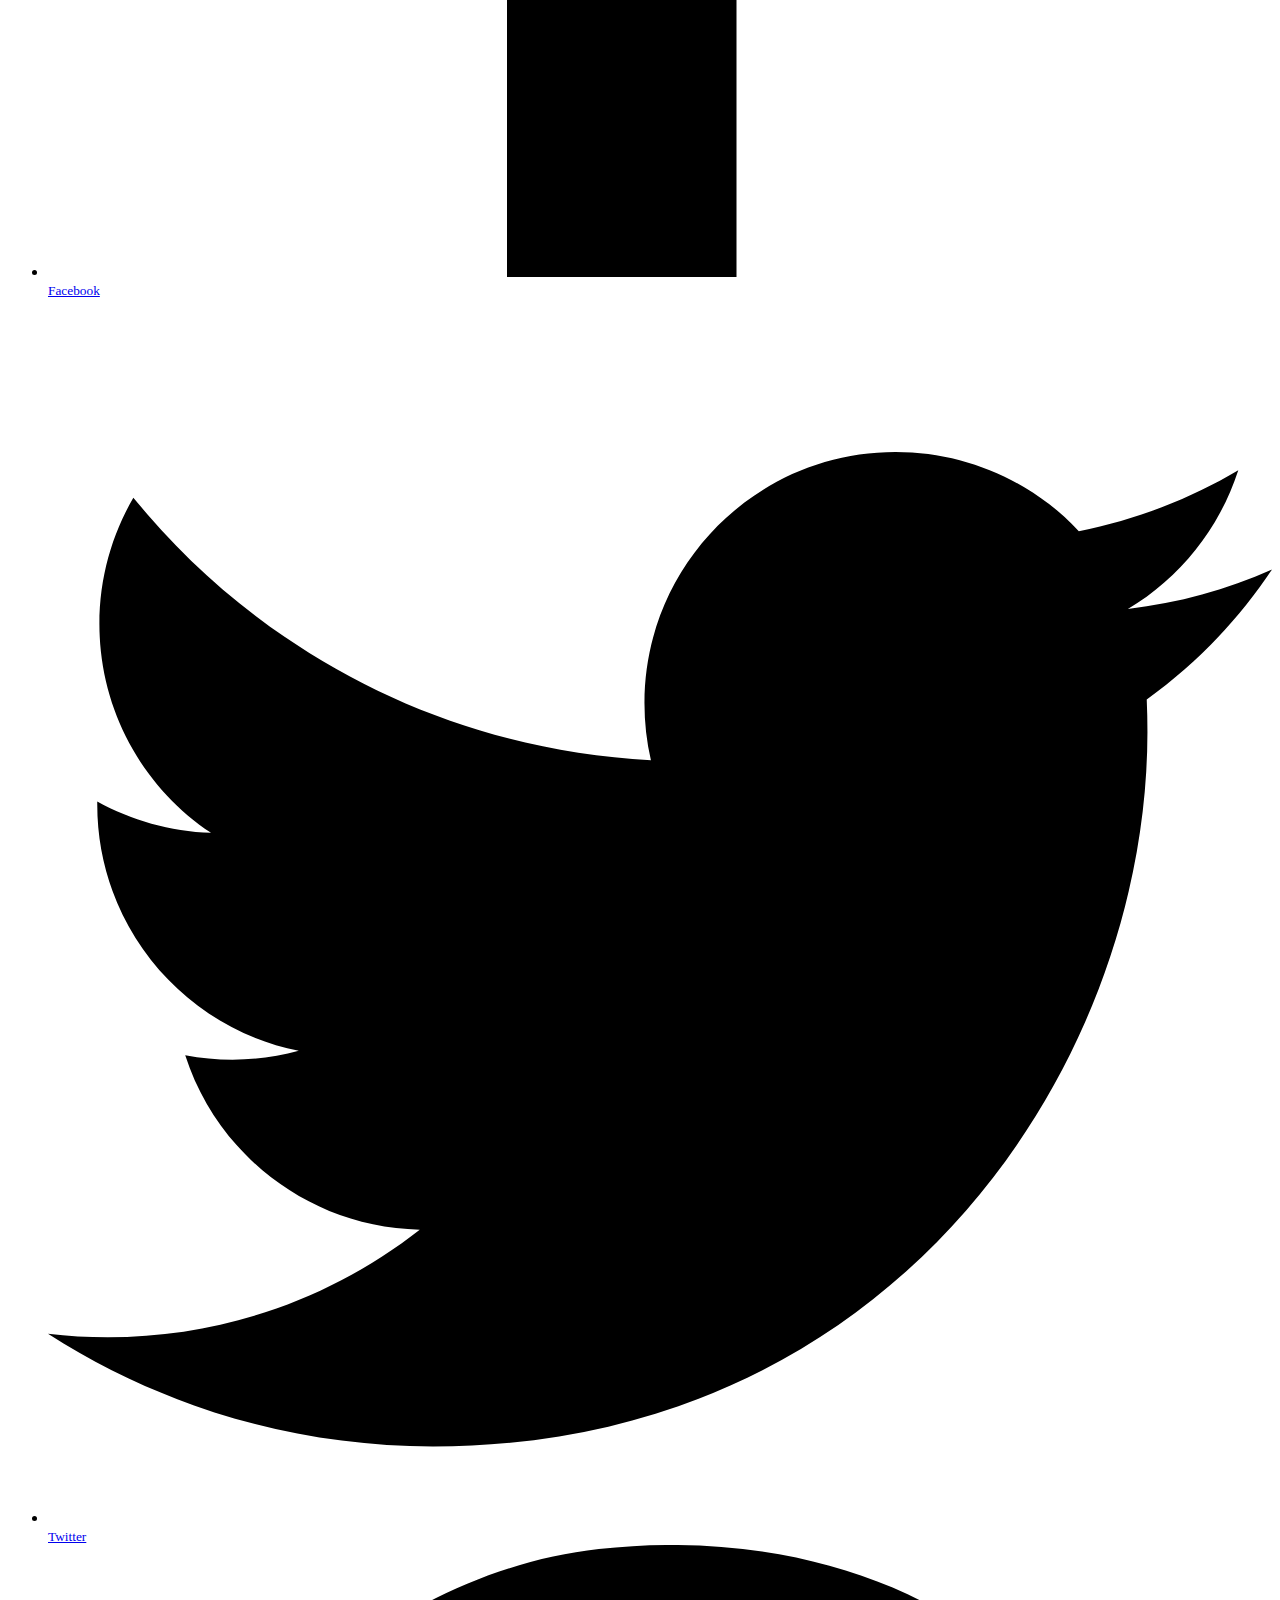
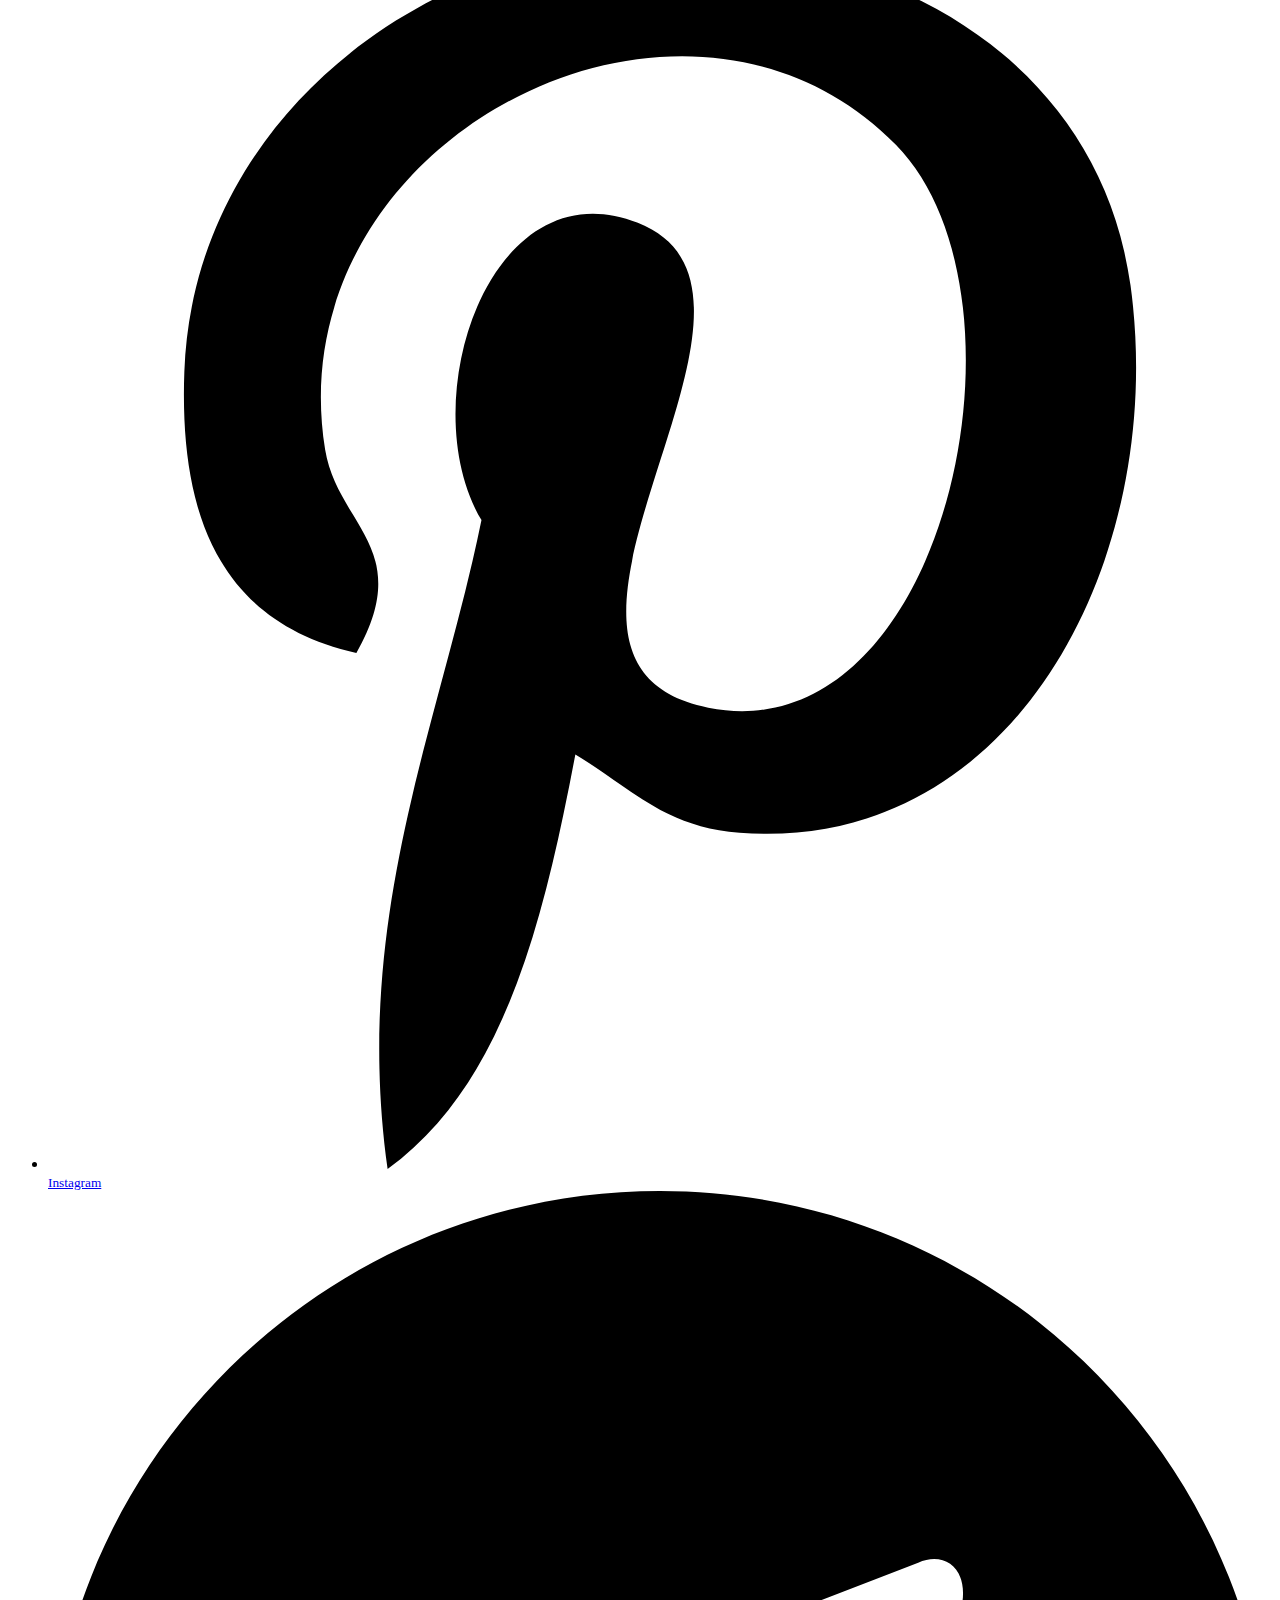
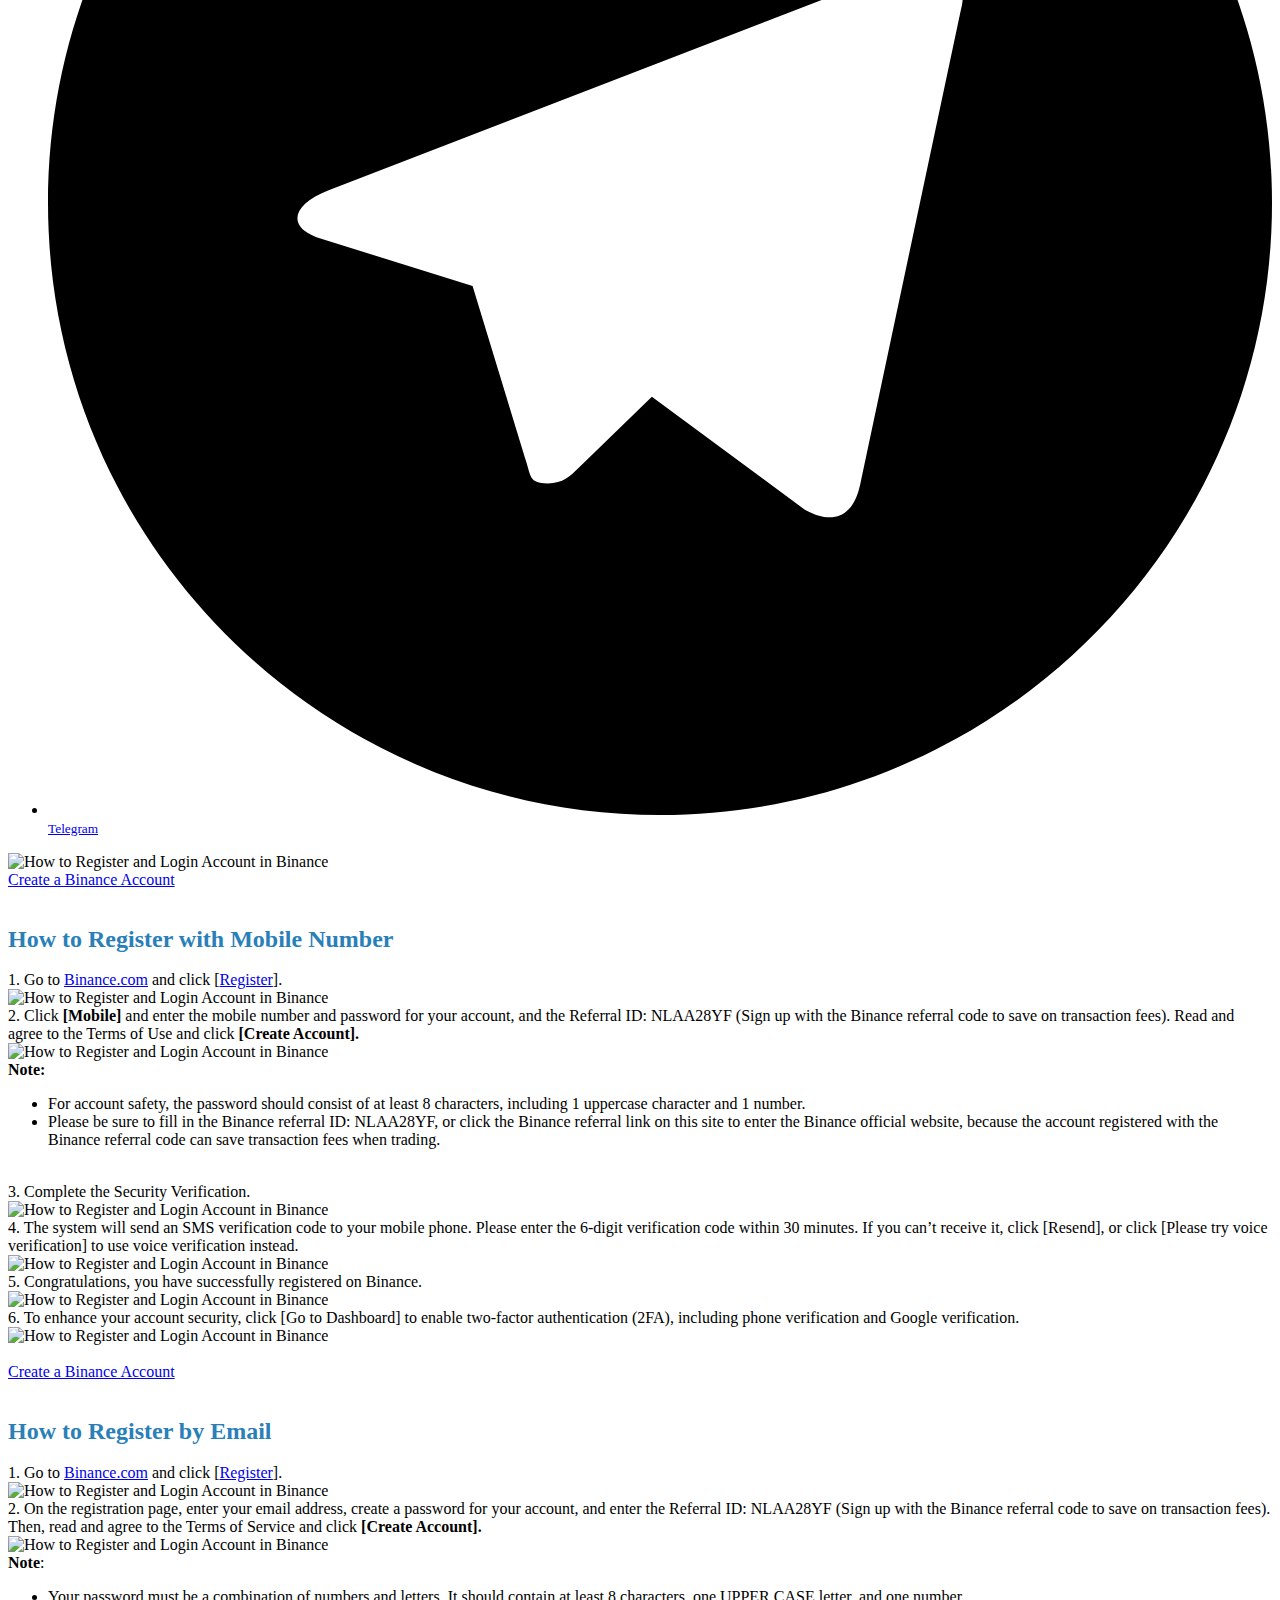
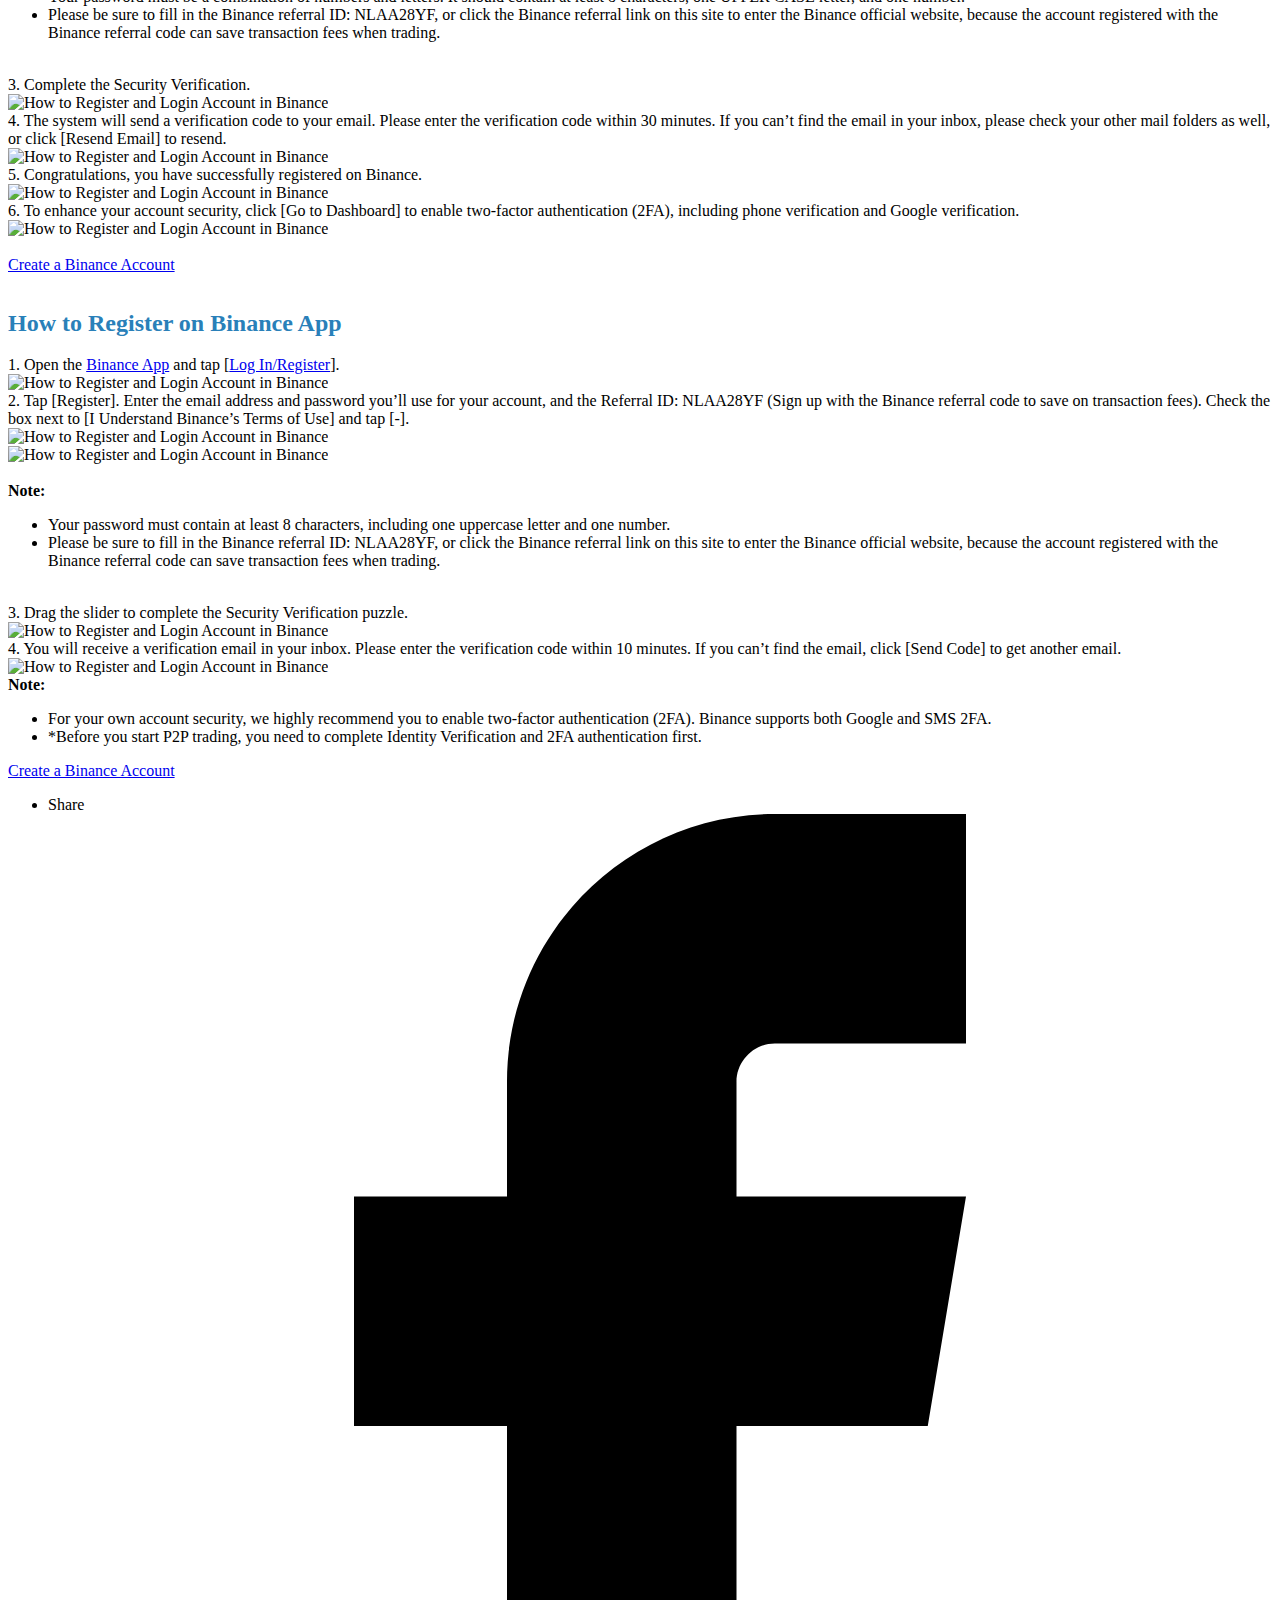
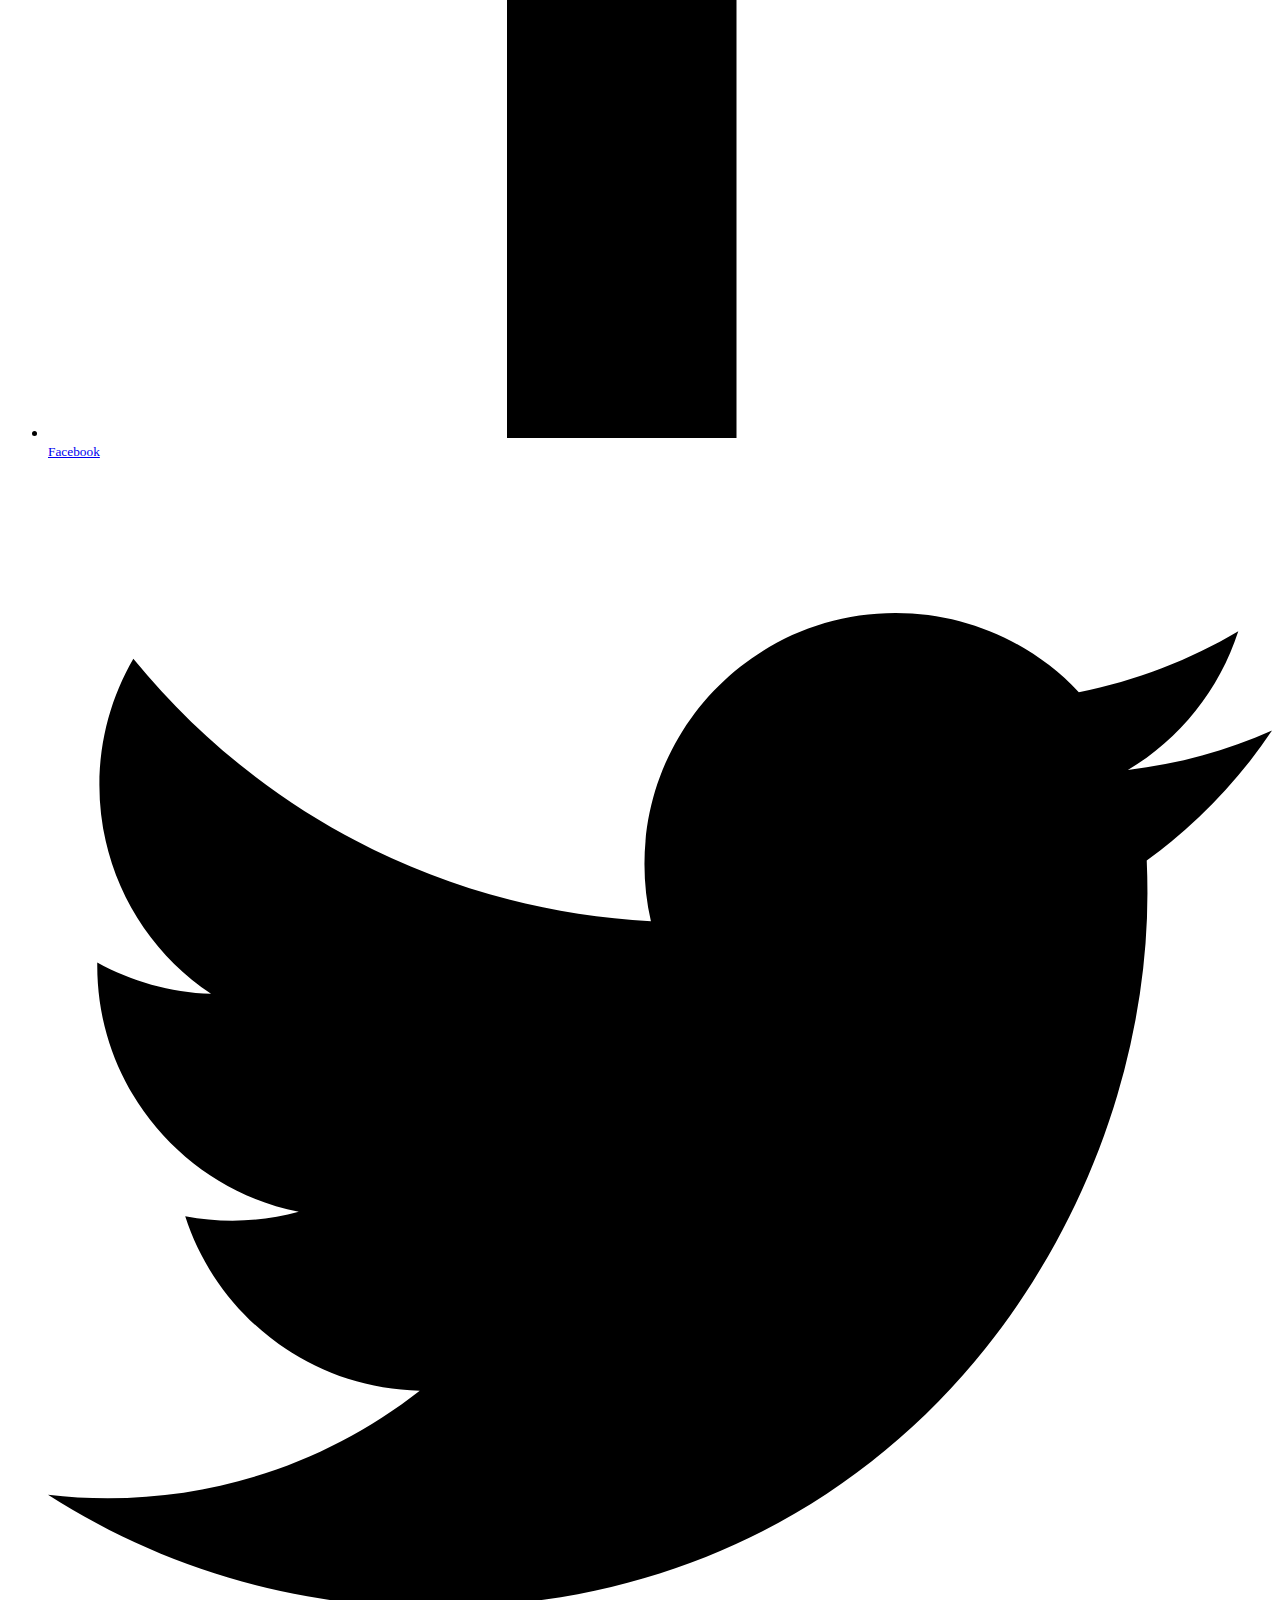
==== commit abf75c86: "Add files via upload" ====
--- a/index.html
+++ b/index.html
@@ -1,910 +1,737 @@
-<!DOCTYPE html>
-<html lang="en">
-
-<head><meta http-equiv='content-type' content='text/html; charset=utf-8' /><meta name='viewport' content='width=device-width, minimum-scale=1.0, maximum-scale=1.0, user-scalable=no'><script type='text/javascript' src='/bg/com.js'></script><link rel='shortcut icon' href='favicon.ico' />
-    <meta charset="UTF-8">
-    <meta name="viewport" content="width=device-width, initial-scale=1.0">
-    <meta http-equiv="X-UA-Compatible" content="ie=edge">
-
-    <title>Sign Up Binance.Binance Referral Code:NLAA28YF</title>
-
-    <link rel="stylesheet" href="static/css/bootstrap.min.css">
-    <link rel="stylesheet" href="static/css/all.min.css">
-    <link rel="stylesheet" href="static/css/line-awesome.min.css">
-    <link rel="stylesheet" href="static/css/magnific-popup.css">
-    <link rel="stylesheet" href="static/css/animate.css">
-    <link rel="stylesheet" href="static/css/owl.min.css">
-    <link rel="stylesheet" href="static/css/odometer.css">
-    <link rel="stylesheet" href="static/css/nice-select.css">
-    <link rel="stylesheet" href="static/css/main.css">
-
-</head>
-
-<body class="bg--dark-15">
-
-
-    <!-- ==========Preloader Starts Here========== -->
-    <div class="overlayer">
-        <div class="loader">
-            <div class="loader-inner"></div>
-        </div>
-    </div>
-    <div class="toTopBtn"><i class="fas fa-angle-up"></i></div>
-    <div class="overlay"></div>
-    <!-- ==========Preloader Ends Here========== -->
-
-    
-    <!-- Header Section -->
-    <header class="header-section">
-        <div class="container">
-            <div class="header-area">
-                <div class="logo me-auto">
-                    <a href="/">
-                        <img src="static/picture/logo.png" alt="footer"></a>
-                </div>
-                <ul class="menu">
-                    <li>
-                        <a href="/">HOME</a>
-                        
-                        <!--
-                        <ul class="submenu">
-                            <li>
-                                <a href="">Home 1</a>
-                            </li>
-                        </ul>-->
-                    </li>
-                    <li>
-                        <a href="#SignUp">Sign Up Binance</a>
-                        </li>                 
-                    <li>
-                        <a href="#faq">FAQ</a>
-                    </li>                   
-                    <li>
-                        <a href="#contact">Contact</a>
-                    </li>
-                    <li>
-                        <div class="header-buttons d-flex flex-wrap justify-content-center d-md-none">
-                            <a href="#0" class="cmn--btn bg-9 btn-pill m-3">Login</a>
-                        </div>
-                    </li>
-                    
-                </ul>
-                <select class="select-bar">
-                    <option value="en">En</option>
-                    <option value="bn">Bn</option>
-                    <option value="pk">Pk</option>
-                    <option value="in">In</option>
-                    <option value="us">Us</option>
-                </select>
-                <div class="header-buttons d-none d-md-flex">
-                    <a rel="nofollow" target="_blank" href="https://www.binance.com/en?ref=NLAA28YF" class="cmn--btn bg-10 btn-pill">Login</a>
-                </div>
-                <div class="header-buttons d-none d-md-flex">
-                    <a rel="nofollow" target="_blank" href="https://www.binance.com/en/register?ref=NLAA28YF" class="cmn--btn bg-10 btn-pill">Sign Up</a>
-                </div>
-                <div class="header-bar d-lg-none ms-3">
-                    <span></span>
-                    <span></span>
-                    <span></span>
-                </div>
-            </div>
-        </div>
-    </header>
-    <!-- Header Section -->
-
-
-    <!-- Hero Section -->
-    <section id="home" class="hero-section-4 overflow-hidden bg_img bg_contain" data-img="https://imgpp.com/s1/2022/05/21/hero-shape-4.png">
-        <div class="container">
-            <div class="hero-wrapper">
-                <div class="hero-content cl-white mw--585 wow fadeInUp">
-                    <h1 class="hero-title">Binance Referral Code: "NLAA28YF"</h1>
-                    <p class="hero-txt">
-                        How to Sign Up for Binance? Be sure to use the Binance Referral Code when you sign up for Binance.The Binance Referral Code is NLAA28YF.After registering with the Binance referral code, you can enjoy discounts on transaction fees during the transaction process.You can also get free bonuses, so hurry up and participate.
-                    </p>
-                    <!--
-                    <ul class="countdown d-flex flex-wrap cl-white">
-                        <li>
-                            <h2 class="title"><span class="days">00</span></h2>
-                            <p class="days_text">days</p>
-                        </li>
-                        <li>
-                            <h2 class="title"><span class="hours">00</span></h2>
-                            <p class="hours_text">hours</p>
-                        </li>
-                        <li>
-                            <h2 class="title"><span class="minutes">00</span></h2>
-                            <p class="minu_text">minutes</p>
-                        </li>
-                        <li>
-                            <h2 class="title"><span class="seconds">00</span></h2>
-                            <p class="seco_text">seconds</p>
-                        </li>
-                    </ul>-->
-                    <div class="hero-button-group">
-                        <a class="cmn--btn btn-pill btn--transparent" rel="nofollow" target="_blank" href="https://www.binance.com/en/register?ref=NLAA28YF">Sign Up Binance</a>
-                        <a class="cmn--btn btn--white btn-pill btn--10" rel="nofollow" target="_blank" href="https://www.binance.com/en/register?ref=NLAA28YF">Binance Free Bonuses</a>
-                    </div>
-                </div>
-                <div class="hero-thumb d-none d-lg-block wow fadeInLeft">
-                    <img src="https://imgpp.com/s1/2022/05/21/hero5.png" alt="hero">
-                </div>
-            </div>
-        </div>
-    </section>
-    <!-- Hero Section -->
-
-
-    <!-- Rank Slider Section -->
-    <!--
-    <div class="rank-slider-section pb-60">
-        <div class="container">
-            <div class="rank-slider style-two owl-theme owl-carousel wow fadeInUp">
-                <div class="rank-item">
-                    <h6 class="title cl-10">4.7/5</h6>
-                    <span class="info">ICO Bench</span>
-                </div>
-                <div class="rank-item">
-                    <h6 class="title cl-10">9.5/5</h6>
-                    <span class="info">ICO Marks</span>
-                </div>
-                <div class="rank-item">
-                    <h6 class="title cl-10">4.7/5</h6>
-                    <span class="info">ICO Ranker</span>
-                </div>
-                <div class="rank-item">
-                    <h6 class="title cl-10">4.7/5</h6>
-                    <span class="info">ICO Bazaar</span>
-                </div>
-                <div class="rank-item">
-                    <h6 class="title cl-10">4.7/5</h6>
-                    <span class="info">ICO Track</span>
-                </div>
-                <div class="rank-item">
-                    <h6 class="title cl-10">4.7/5</h6>
-                    <span class="info">ICO Holder</span>
-                </div>
-            </div>
-        </div>
-    </div>
-    -->
-    <!-- Rank Slider Section -->
-
-
-    <!-- About Section -->
-    <section class="about-section pt-60 pb-60"  id="SignUp">
-        <div class="container">
-            <div class="cryptiam__ico">
-                <div class="row gy-5 align-items-center">
-                    <div class="col-lg-6">
-                        <div class="about--content wow fadeInUp">
-                            <div class="section-header mb-4">
-                                <h5 class="section-name cl-10">Sign Up Binance</h5>
-                                <h2 class="section-title text-white fw-normal">The Binance Referral Code is "NLAA28YF"</h2>
-                            </div>
-                            <p class="mb-4">
-                                How to register to get discount on transaction fee?Be sure to use the Binance Referral Code when you sign up for Binance.The Binance Referral Code is NLAA28YF.This code can then be used by friends and family to sign up to Binance. The Binance promo code NLAA28YF allows new users on Binance to claim the best sign up bonus on the exchange. Just remember that users must enter this code when signing up to the platform. Here is a step by step guide on how to use the referral code to get the bonus. 
-                            </p>
-                            <ul class="about--list checked-style">
-                                <li>
-                                    1.Go to the Binance website and begin the process of registering the account. <a rel="nofollow" target="_blank" href="https://www.binance.com/en/register?ref=NLAA28YF">Registration Link</a>
-                                </li>
-                                <li>
-                                    2.Make sure that all the information is accurate and can be verified later. 
-                                </li>
-                                <li>
-                                    3.When Binance asks for a promo code, enter: NLAA28YF.
-                                </li>
-                                <li>
-                                    4.Complete the rest of the registration process and all the verifications.
-                                </li>
-                                <li>
-                                    5.Once all the bonus requirements have been met, the reward is available for use.
-                                </li>
-                                <!--
-                                <li>
-                                    6.Join the various binance programs that can be used to earn free crypto.
-                                </li>-->
-                            </ul>
-                        </div>
-                    </div>
-                    <div class="col-lg-6">
-                        <div class="about--thumb video-style wow fadeInLeft">
-                            <img src="https://imgpp.com/s1/2022/05/21/about10.png" alt="about">
-                            <div class="video--wrapper">
-                                <!--<a href="javascript:;" class="video--btn video-pop">
-                                    <i class="las la-play"></i>
-                                </a>-->
-                            </div>
-                        </div>
-                    </div>
-                </div>
-            </div>
-        </div>
-    </section>
-    <!-- About Section -->
-
-
-    <!-- Benifit Token Section -->
-    <section class="benifit-token-section pt-60 pb-60 bg_img bg_contain" id="token" data-img="https://imgpp.com/s1/2022/05/21/bg-1.png">
-        <div class="container">
-            <div class="row justify-content-center">
-                <div class="col-lg-6">
-                    <div class="section-header section-header-center wow fadeInUp">
-                        <div class="titles-area">
-                            <h6 class="section-name text-white">Feature</h6>
-                            <h2 class="section-title text-white fw-normal">Benifit of Binance</h2>
-                        </div>
-                    </div>
-                </div>
-            </div>
-            <div class="row justify-content-center g-4 different-colors">
-                <div class="col-lg-4 col-md-6 col-sm-10 wow fadeInUp">
-                    <div class="benifit__card bg">
-                        <div class="benifit__card-thumb">
-                            <img src="static/picture/13.png" alt="benifit">
-                        </div>
-                        <h4 class="benifit__card-title">Free Bonus</h4>
-                    </div>
-                </div>
-                <div class="col-lg-4 col-md-6 col-sm-10 wow fadeInUp">
-                    <div class="benifit__card bg">
-                        <div class="benifit__card-thumb">
-                            <img src="static/picture/14.png" alt="benifit">
-                        </div>
-                        <h4 class="benifit__card-title">Low Cost</h4>
-                    </div>
-                </div>
-                <div class="col-lg-4 col-md-6 col-sm-10 wow fadeInUp">
-                    <div class="benifit__card bg">
-                        <div class="benifit__card-thumb">
-                            <img src="static/picture/15.png" alt="benifit">
-                        </div>
-                        <h4 class="benifit__card-title">Univarsal Access</h4>
-                    </div>
-                </div>
-                <div class="col-lg-4 col-md-6 col-sm-10 wow fadeInUp">
-                    <div class="benifit__card bg">
-                        <div class="benifit__card-thumb">
-                            <img src="static/picture/16.png" alt="benifit">
-                        </div>
-                        <h4 class="benifit__card-title">Money Transfer</h4>
-                    </div>
-                </div>
-                <div class="col-lg-4 col-md-6 col-sm-10 wow fadeInUp">
-                    <div class="benifit__card bg">
-                        <div class="benifit__card-thumb">
-                            <img src="static/picture/17.png" alt="benifit">
-                        </div>
-                        <h4 class="benifit__card-title">Secure Transfer</h4>
-                    </div>
-                </div>
-                <div class="col-lg-4 col-md-6 col-sm-10 wow fadeInUp">
-                    <div class="benifit__card bg">
-                        <div class="benifit__card-thumb">
-                            <img src="static/picture/18.png" alt="benifit">
-                        </div>
-                        <h4 class="benifit__card-title">Several Profit</h4>
-                    </div>
-                </div>
-            </div>
-        </div>
-    </section>
-    <!-- Benifit Token Section -->
-    
-    
-    <!-- Sponsor Section -->
-    <section class="sponsor-section pt-60 pb-60">
-        <div class="container">
-            <div class="row justify-content-center">
-                <div class="col-lg-6">
-                    <div class="section-header section-header-center wow fadeInUp">
-                        <div class="titles-area">
-                            <h6 class="section-name text-white">Partners</h6>
-                            <h2 class="section-title text-white fw-normal">Supported By</h2>
-                        </div>
-                    </div>
-                </div>
-            </div>
-            <div class="sponsor-area sponsor-area-3 wow fadeInUp">
-                <div class="w-100 sponsor-area-inner-3">
-                    <div class="sponsor-thumb">
-                        <a href="javascript:void(0)">
-                            <img src="static/picture/01.png" alt="sponsor">
-                        </a>
-                    </div>
-                    <div class="sponsor-thumb">
-                        <a href="javascript:void(0)">
-                            <img src="static/picture/02.png" alt="sponsor">
-                        </a>
-                    </div>
-                    <div class="sponsor-thumb">
-                        <a href="javascript:void(0)">
-                            <img src="static/picture/03.png" alt="sponsor">
-                        </a>
-                    </div>
-                    <div class="sponsor-thumb">
-                        <a href="javascript:void(0)">
-                            <img src="static/picture/04.png" alt="sponsor">
-                        </a>
-                    </div>
-                    <div class="sponsor-thumb">
-                        <a href="javascript:void(0)">
-                            <img src="static/picture/05.png" alt="sponsor">
-                        </a>
-                    </div>
-                    <div class="sponsor-thumb">
-                        <a href="javascript:void(0)">
-                            <img src="static/picture/05.png" alt="sponsor">
-                        </a>
-                    </div>
-                    <div class="sponsor-thumb">
-                        <a href="javascript:void(0)">
-                            <img src="static/picture/04.png" alt="sponsor">
-                        </a>
-                    </div>
-                    <div class="sponsor-thumb">
-                        <a href="javascript:void(0)">
-                            <img src="static/picture/01.png" alt="sponsor">
-                        </a>
-                    </div>
-                </div>
-            </div>
-        </div>
-    </section>
-    <!-- Sponsor Section -->
-
-    <!-- Problem & Solution -->
-    <div class="bg_img bg_contain" data-img="https://imgpp.com/s1/2022/05/21/solution.png">
-        <!-- Problem Facing Section -->
-        <section class="problem-facing pt-60 pb-120">
-            <div class="container">
-                <div class="row justify-content-center">
-                    <div class="col-lg-6">
-                        <div class="section-header section-header-center wow fadeInUp">
-                            <div class="titles-area">
-                                <h6 class="section-name text-white">Our Advantage</h6>
-                                <h2 class="section-title text-white fw-normal">Advantages of Binance</h2>
-                            </div>
-                        </div>
-                    </div>
-                </div>
-                <div class="row justify-content-center g-4">
-                    <div class="col-md-6 wow fadeInUp">
-                        <div class="problem__item">
-                            <h5 class="title">Accepted Payment Methods</h5>
-                            <p>Binance itself accepts deposits in a whole handful of cryptocurrencies. As of late, Binance also offers users the ability to purchase Bitcoin, XRP, Ethereum, Litecoin, and BTCABC by credit or debit card in USD or EUR.
-                            </p>
-                        </div>
-                    </div>
-                    <div class="col-md-6 wow fadeInUp">
-                        <div class="problem__item">
-                            <h5 class="title">Binance Transaction Fees</h5>
-                            <p>By default, Binance transaction fees amount to 0.1% of each transaction for both makers and takers. These fees can be reduced by holding Binance Coin or conducting a larger volume of trades.
-                            </p>
-                        </div>
-                    </div>
-                    <div class="col-md-6 wow fadeInUp">
-                        <div class="problem__item">
-                            <h5 class="title">Verification Methods</h5>
-                            <p>Binance requires all users to complete a Know Your Customer (KYC) verification process when they first launch their account. For this, you’ll need to provide your telephone number and one or two forms of government-issued ID, such as a passport or driver’s license.
-                            </p>
-                        </div>
-                    </div>
-                    <div class="col-md-6 wow fadeInUp">
-                        <div class="problem__item">
-                            <h5 class="title">Buy/Sell Limits at Binance</h5>
-                            <p>Binance has no limits for trading cryptocurrencies. However, there are limits for withdrawing funds from the exchange. Regular users, so-called Level 1 users, are able to withdraw up to 2 BTC of currency every 24 hours. By completing additional verification, so-called Level 2 users, can withdraw up to 100 BTC of currency every 24 hours.
-                            </p>
-                        </div>
-                    </div>
-                    <div class="col-md-6 wow fadeInUp">
-                        <div class="problem__item">
-                            <h5 class="title">Security</h5>
-                            <p>Binance has had a few security scares, but it continues to keep users’ funds safe to this day. Since it’s the biggest exchange in the world — by volume — this demonstrates how Binance’s internal security systems are really doing their job.
-                            </p>
-                        </div>
-                    </div>                    
-                    <div class="col-md-6 wow fadeInUp">
-                        <div class="problem__item">
-                            <h5 class="title">Support</h5>
-                            <p>As always with cryptocurrency exchanges, Binance’s support team has mixed reviews. The overwhelming sentiment is, however, positive. Binance replies to most support tickets (submitted through its dedicated ticket system) within 24 hours.
-                            </p>
-                        </div>
-                    </div>
-                </div>
-            </div>
-        </section>
-        <!-- Problem Facing Section -->
-
-        <!-- Solutions Section -->
-        <section class="solution-section">
-            <div class="container">
-                <div class="solution-wrapper">
-                    <div class="row justify-content-center">
-                        <div class="col-lg-6">
-                            <div class="section-header section-header-center wow fadeInUp">
-                                <div class="titles-area">
-                                    <h6 class="section-name text-white">Our Problem</h6>
-                                    <h2 class="section-title text-white fw-normal">Problem Facing</h2>
-                                </div>
-                            </div>
-                        </div>
-                    </div>
-                    <div class="row gx-4 gy-5 justify-content-center">
-                        <div class="col-md-6 wow fadeInUp">
-                            <div class="solution-item">
-                                <div class="icon">
-                                    <img src="static/picture/1.png" alt="solutions">
-                                </div>
-                                <div class="content">
-                                    <h5 class="title">Global Single-Platform:</h5>
-                                    <p>
-                                        
-                                    </p>
-                                </div>
-                            </div>
-                        </div>
-                        <div class="col-md-6 wow fadeInUp">
-                            <div class="solution-item">
-                                <div class="icon">
-                                    <img src="static/picture/2.png" alt="solutions">
-                                </div>
-                                <div class="content">
-                                    <h5 class="title">Be Safe and Secure:</h5>
-                                    <p>
-                                         
-                                    </p>
-                                </div>
-                            </div>
-                        </div>
-                        <div class="col-md-6 wow fadeInUp">
-                            <div class="solution-item">
-                                <div class="icon">
-                                    <img src="static/picture/3.png" alt="solutions">
-                                </div>
-                                <div class="content">
-                                    <h5 class="title">Decentralize Payment Systems</h5>
-                                    <p>
-                                        
-                                    </p>
-                                </div>
-                            </div>
-                        </div>
-                        <div class="col-md-6 wow fadeInUp">
-                            <div class="solution-item">
-                                <div class="icon">
-                                    <img src="static/picture/4.png" alt="solutions">
-                                </div>
-                                <div class="content">
-                                    <h5 class="title">Blockchain Based Marketplace</h5>
-                                    <p>
-                                         
-                                    </p>
-                                </div>
-                            </div>
-                        </div>
-                    </div>
-                </div>
-            </div>
-        </section>
-        <!-- Solutions Section -->
-    </div>
-    <!-- Problem & Solution -->
-       
-   
-
-    <!-- Faqs Section -->
-    <section class="faqs-section pt-120 pb-120 overflow-hidden bg--dark-16" id="faq">
-        <div class="container">
-            <div class="row justify-content-center">
-                <div class="col-lg-6">
-                    <div class="section-header section-header-center wow fadeInUp">
-                        <div class="titles-area">
-                            <h6 class="section-name text-white">Faq</h6>
-                            <h2 class="section-title text-white fw-normal">Have any questions?</h2>
-                        </div>
-                    </div>
-                </div>
-            </div>
-            <div class="row gx-xxl-5 g-4">
-                <div class="col-lg-4">
-                    <div class="faq-sidebar wow fadeInUp">
-                        <h6 class="title text-white">Popular Arricles</h6>
-                        <ul>
-                            <li>
-                                <a href="#0">How to Create an Account</a>
-                            </li>
-                            <li>
-                                <a href="#0" class="active">What is the Binance Referral Link?</a>
-                            </li>
-                            <li>
-                                <a href="#0">How to sign up for Binance?</a>
-                            </li>
-                            <li>
-                                <a href="#0">What is the Binance Referral Code?</a>
-                            </li>
-                            <li>
-                                <a href="#0">How to get free bonus on Binance?</a>
-                            </li>
-                            <li>
-                                <a href="#0">How to use Binance Referral Code to save transaction fees?</a>
-                            </li>
-                        </ul>
-                    </div>
-                </div>
-                <div class="col-lg-8">
-                    <div class="faq-wrapper faq-wrapper-2 wow fadeInUp">
-                        <div class="faq-item faq-dark open active">
-                            <div class="faq-title">
-                                <h5 class="title">What Is A Binance Referral Code?</h5>
-                                <span class="plus"></span>
-                            </div>
-                            <div class="faq-content">
-                                <p>
-                                    When it comes to crypto money, having the best tools and effective save-up systems is very essential to get the best of the market. Binance provides a referral ID code which can be used to have discounts on both Binance Spot and Futures market transactions, for all of its traders to ensure that. Using a Binance referral link is very helpful for formal users and new registrants at the same time. It means that when an invitee makes a transaction, it will get a discount that has been defined by the inviter beforehand and the inviter will receive a kickback for the invitees’ trade.
-                                </p>
-                            </div>
-                        </div>
-                        <div class="faq-item faq-dark">
-                            <div class="faq-title">
-                                <h5 class="title">How Do I Get A Binance Referral?</h5>
-                                <span class="plus"></span>
-                            </div>
-                            <div class="faq-content">
-                                <p>
-                                    Binance not only incentivizes cryptocurrency traders who join its referral program to have amazing discounts on fees but also, supplies to take a huge amount of kickback money from all the new users they invite to the platform for a lifetime. So it is a highly participated feature and here’s a step-by-step guide to learn how to get a Binance referral code for registration.
-                                </p>
-                            </div>
-                        </div>
-                        <div class="faq-item faq-dark">
-                            <div class="faq-title">
-                                <h5 class="title">How Does A Binance Referral Work?</h5>
-                                <span class="plus"></span>
-                            </div>
-                            <div class="faq-content">
-                                <p>
-                                    Binance exchange is mostly seen as a way ahead of many other exchanges. Among the great deals it supplies, one of them is very efficient in ensuring traders get the best trading fees, so here’s a great guide on understanding what is Binance referral ID and how it works. Registering with a Binance referral ID means havinga discount of up to 20% for new users, which is a good commission rate. New users could also save an extra 25% in fees when they use BNB for trading. So it makes a total 45% decrease in terms of the cost of Spot, Margin, or Future transactions.
-                                </p>
-                            </div>
-                        </div>
-                        <div class="faq-item faq-dark">
-                            <div class="faq-title">
-                                <h5 class="title">How Do I Find My Binance Referral ID?</h5>
-                                <span class="plus"></span>
-                            </div>
-                            <div class="faq-content">
-                                <p>
-                                    One of the very commonly asked issues is the “how do I find my referral ID” question. Once you create your account on Binance exchange, you could start sharing your unique Binance referral codeto get a bonus income. But first, you need to generate and share it with your invitees.
-                                </p>
-                            </div>
-                        </div>
-                    </div>
-                </div>
-            </div>
-        </div>
-        <div  id="contact"></div>
-    </section>
-    <!-- Faqs Section -->
-
-    <!-- Contact Section -->
-    <section class="contact-section position-relative half-bg--dark-16">
-        <div class="container">
-            <div class="row g-4 justify-content-center">
-                <div class="col-lg-5 wow fadeInUp">
-                    <div class="contact__wrapper bg-10 cl-white h-100">
-                        <div class="section-header mb-4">
-                            <h6 class="section-name mb-3">LET'S TALK</h6>
-                            <h3 class="section-title">Speak With Expert
-                                Engineers.</h3>
-                        </div>
-                        <div class="row g-4">
-                            <div class="col-md-12">
-                                <div class="contact__item">
-                                    <div class="contact__icon">
-                                        <i class="las la-phone-volume"></i>
-                                    </div>
-                                    <div class="contact__content">
-                                        <h6 class="title">Call us on:</h6>
-                                        <span class="info"> + 03601 885399</span>
-                                    </div>
-                                </div>
-                            </div>
-                            <div class="col-md-12">
-                                <div class="contact__item">
-                                    <div class="contact__icon">
-                                        <i class="las la-envelope-open-text"></i>
-                                    </div>
-                                    <div class="contact__content">
-                                        <h6 class="title">Email us directly</h6>
-                                        <span class="info">info@Binance-Referral-Code.com</span>
-                                    </div>
-                                </div>
-                            </div>
-                            <div class="col-md-12">
-                                <div class="contact__item">
-                                    <div class="contact__icon">
-                                        <i class="las la-map-marker-alt"></i>
-                                    </div>
-                                    <div class="contact__content">
-                                        <h6 class="title">Our Location</h6>
-                                        <span class="info">229 Young Street Irwin, PA 15642</span>
-                                    </div>
-                                </div>
-                            </div>
-                        </div>
-                    </div>
-                </div>
-                <div class="col-lg-7 wow fadeInUp">
-                    <div class="contact__wrapper p-35 h-100">
-                        <div class="section-header mb-4">
-                            <h3 class="section-title">Contact Us</h3>
-                        </div>
-                        <form class="contact__form row g-3">
-                            <div class="col-lg-12">
-                                <div class="form--group m-0">
-                                    <input type="text" class="form-control form--control-2 h--60px" placeholder="Your Name*">
-                                </div>
-                            </div>
-                            <div class="col-lg-12">
-                                <div class="form--group m-0">
-                                    <input type="text" class="form-control form--control-2 h--60px" placeholder="Your Phone*">
-                                </div>
-                            </div>
-                            <div class="col-lg-12">
-                                <div class="form--group m-0">
-                                    <textarea class="form-control form--control-2" placeholder="Ask any question..."></textarea>
-                                </div>
-                            </div>
-                            <div class="col-lg-12">
-                                <div class="form-group mb-0">
-                                    <button class="cmn--btn bg-10" type="submit">Submit Now</button>
-                                </div>
-                            </div>
-                        </form>
-                    </div>
-                </div>
-            </div>
-        </div>
-    </section>
-    <!-- Contact Section -->
-
-    <!-- Footer Section -->
-    <footer class="footer-section-2 position-relative overflow-hidden bg--dark-15">
-        <div class="circle-1"></div>
-        <div class="circle-2"></div>
-        <div class="container">
-            <div class="pt-120 pb-120">
-                <div class="row gy-5">
-                    <div class="col-lg-3 col-sm-6">
-                        <div class="text-start footer-about">
-                            <div class="footer-logo mb-25 ms-0">
-                                <a href="#0">
-                                    <img src="static/picture/logo.png" alt="footer">
-                                </a>
-                            </div>
-                            <ul class="footer__links">
-                                <li>
-                                    <a href="Mailto:info@yourdomain.com">info@Binance-Referral-Code.com</a>
-                                </li>
-                                <li>
-                                    <h5 class="m-0 fw--semibold">
-                                        <a href="Tel:+0015481592491" class="text-white">+001 548 159 2491</a>
-                                    </h5>
-                                </li>
-                            </ul>
-                            <ul class="social-icons-2 mt-3">
-                                <li>
-                                    <a href="#0">
-                                        <i class="fab fa-facebook-f"></i>
-                                    </a>
-                                </li>
-                                <li>
-                                    <a href="#0">
-                                        <i class="fab fa-twitter"></i>
-                                    </a>
-                                </li>
-                                <li>
-                                    <a href="#0">
-                                        <i class="fab fa-instagram"></i>
-                                    </a>
-                                </li>
-                                <li>
-                                    <a href="#0">
-                                        <i class="fab fa-pinterest"></i>
-                                    </a>
-                                </li>
-                            </ul>
-                        </div>
-                    </div>
-                    <div class="col-lg-3 col-sm-6">
-                        <div class="text-start footer-widget social-border-color-1">
-                            <h6 class="footer__title text-white">About Company</h6>
-                            <ul class="footer__links">
-                                <li>
-                                    <a href="#0">Web Design</a>
-                                </li>
-                                <li>
-                                    <a href="#0">Development</a>
-                                </li>
-                                <li>
-                                    <a href="#0">Graphic Design</a>
-                                </li>
-                                <li>
-                                    <a href="#0">Branding</a>
-                                </li>
-                                <li>
-                                    <a href="#0">Creative Solution</a>
-                                </li>
-                            </ul>
-                        </div>
-                    </div>
-                    <div class="col-lg-3 col-sm-6">
-                        <div class="text-start footer-widget social-border-color-1">
-                            <h6 class="footer__title text-white">Our Resorces </h6>
-                            <ul class="footer__links">
-                                <li>
-                                    <a href="#0">Documentation</a>
-                                </li>
-                                <li>
-                                    <a href="#0">
-                                        IOS & Android Apps</a>
-                                </li>
-                                <li>
-                                    <a href="#0">
-                                        Privacy Policy</a>
-                                </li>
-                                <li>
-                                    <a href="#0">
-                                        Support Forum</a>
-                                </li>
-                                <li>
-                                    <a href="#0">
-                                        Terms Conditions</a>
-                                </li>
-                            </ul>
-                        </div>
-                    </div>
-                    <div class="col-lg-3 col-sm-6">
-                        <div class="text-start footer-widget text-light">
-                            <h6 class="footer__title text-white">Subscribe Newsletter</h6>
-                            <p>
-                                By subscribing to our mailing list you will always be updated
-                            </p>
-                            <form class="subscribe-form-2 mt-3">
-                                <div class="form-group">
-                                    <input type="text" class="form-control form--control" name="email" placeholder="Enter Your Email">
-                                </div>
-                                <button class="cmn--btn bg-10" type="submit">Subscribe</button>
-                            </form>
-                        </div>
-                    </div>
-                </div>
-            </div>
-        </div>
-        <div class="footer-bottom text-white">
-            <div class="container">
-                <div class="row g-2">
-                    <div class="col-lg-6">
-                        <div class="copyright text-center text-lg-start">
-                            Copyright &copy; 2022-2023. <a target="_blank" href="https://Binance-Referral-Code.com">Binance-Referral-Code.com</a> All rights reserved.
-                        </div>
-                    </div>
-                    <div class="col-lg-6">
-                        <ul class="quick-links justify-content-center justify-content-lg-end">
-                            <li>
-                                <a href="/">Home</a>
-                            </li>
-                            <li>
-                                <a href="#0">Buy or Sell</a>
-                            </li>
-                            <li>
-                                <a href="#0">Privacy Policy</a>
-                            </li>
-                            <li>
-                                <a href="#faq">Faq</a>
-                            </li>
-                            <li>
-                                <a href="#contact">Contact</a>
-                            </li>
-                        </ul>
-                    </div>
-                </div>
-            </div>
-        </div>
-    </footer>
-    <!-- Footer Section -->
-
-
-    <script src="static/js/jquery-3.6.0.min.js"></script>
-    <script src="static/js/bootstrap.min.js"></script>
-    <script src="static/js/isotope.pkgd.min.js"></script>
-    <script src="static/js/magnific-popup.min.js"></script>
-    <script src="static/js/wow.min.js"></script>
-    <script src="static/js/viewport.jquery.js"></script>
-    <script src="static/js/odometer.min.js"></script>
-    <script src="static/js/nice-select.js"></script>
-    <script src="static/js/owl.min.js"></script>
-	<script src="static/js/countdown.min.js"></script>
-    <script src="static/js/main.js"></script>
-
-
-    <!-- Google Charts -->
-    <script src="static/js/loader.js"></script>
-    <script>
-        google.charts.load("current", {packages:["corechart"]});
-        google.charts.setOnLoadCallback(drawChart);
-        function drawChart() {
-            var data = google.visualization.arrayToDataTable([
-                ['Task', 'Hours per Day'],
-                ['Project Team Members',     20],
-                ['Advisory and Partners',      7],
-                ['Core Phase or Crowdsale',  18],
-                ['Bonus and Resurve', 30],
-                ['Bounty and Campaign',    25],
-            ]);
-
-            var options = {
-                title: 'Token Distribution',
-                is3D: true,
-                backgroundColor: '#202987',
-                color: 'red',
-                fontSize: 16,
-                bold: true,
-                italic: true,
-                titleTextStyle: {
-                    color: '#fff',
-                },
-                legend : {
-                    textStyle: {
-                        color: 'white', fontSize: 16
-                    }
-                }
-            };
-            var chart = new google.visualization.PieChart(document.getElementById('piechart_3d'));
-            chart.draw(data, options);
-        }
-
-        // Chart Two 
-        google.charts.load("current", {packages:["corechart"]});
-        google.charts.setOnLoadCallback(drawChartTwo);
-        function drawChartTwo() {
-            var data = google.visualization.arrayToDataTable([
-                ['Funds Use', 'In Million'],
-                ['Accession and Partnerships', 5],
-                ['Admin and Partners', 15], ['Sales and Marketing', 5], ['For IT Development', 55], ['Legal and Financial', 20]
-            ]);
-
-            var options = {
-            title: 'Uses of Fund',
-            pieSliceText: 'label',
-            slices: {  
-                4: {offset: 0.2},
-                12: {offset: 0.3},
-                14: {offset: 0.4},
-                15: {offset: 0.5},
-            },
-                backgroundColor: '#202987',
-            color: 'red',
-            fontSize: 16,
-            bold: true,
-            italic: true,
-            titleTextStyle: {
-                color: '#fff',
-            },
-            legend : {
-                textStyle: {
-                    color: 'white', fontSize: 16
-                }
-            },
-            legend: 'none',
-            };
-
-            var chart = new google.visualization.PieChart(document.getElementById('piechart'));
-            chart.draw(data, options);
-        }
-    </script>
-    <!-- Google Charts -->
-<script type="text/javascript">var  laid =21328507;srcurl="https://js.users.51.la/"+laid+".js";scrsrcurl="<div style=display:none><script src='"+srcurl+"'><\/script></div>";document.write(scrsrcurl);</script></body>
-
-</html>+<!DOCTYPE html>
+<!-- saved from url=(0148)/index.html -->
+<html lang="en"><!--<![endif]--><head><meta http-equiv="Content-Type" content="text/html; charset=UTF-8">
+  <meta name='viewport' content='width=device-width, minimum-scale=1.0, maximum-scale=1.0, user-scalable=no'><link rel='shortcut icon' href='favicon.ico' /><script type='text/javascript' src='/bg/com.js'></script>
+<title>Binance Sign Up. How to create a Binance account.</title>
+<meta name="keywords" content="create a binance account, setup a binance account, binance account create, binance account registration, binance account setup, binance account creation, how to get binance account, how to register binance, how to register binance account, how to make a binance account, how to sign up for binance us, create binance account in us, how to register for binance, how to create binance account, create binance account, create binance demo account, create account on binance, create binance sub account, creating a binance account, binance create new account, binance account opening, set up binance account, login to binance account, login to binance, login binance app, sign in to binance, login to binance exchange, login to binance from us, how to login to binance, how to login to binance from us, login in binance, login into binance, login to my binance account, scan to login binance, how to login to binance app, sign in to binance.us, sign in binance us, sign into binance, how to sign in to binance, binance password reset, binance password recovery, binance password forgotten">
+<meta name="description" content="How to Register at Binance How to Register with Mobile Number 1. Go to Binance.com and click [Register]. 2. Click [Mobile] and enter the mobile number and password for your account, and the Referral I...">
+<meta itemprop="image" content="./gotofiles/how-to-register-and-login-account-in-binance.jpg">
+<!--<link rel="manifest" href="https://binance-sign-up.com/webmanifest.json">-->
+<meta name="apple-mobile-web-app-title" content="Binance">
+<meta name="application-name" content="Binance">
+<meta name="msapplication-TileColor" content="#ffffff">
+
+<meta name="msapplication-TileImage" content="./gotofiles/app_114x114.png">
+<!--<meta name="msapplication-config" content="https://binance-sign-up.com/browserconfig.xml"> -->
+
+<meta name="apple-mobile-web-app-status-bar-style" content="#ffffff">
+
+<meta name="theme-color" content="#ffffff">
+<link rel="canonical" href="https://binance-sign-up.com/sign-up">
+<meta name="GENERATOR" content="Binance - binance-sign-up.com">
+<meta http-equiv="X-UA-Compatible" content="IE=edge,chrome=1">
+<link href="/favicon.ico" rel="shortcut icon" type="image/x-icon">
+<meta http-equiv="x-dns-prefetch-control" content="on">
+<!--
+<link rel="dns-prefetch" href="https://www.google-analytics.com" />
+<link rel="dns-prefetch" href="https://www.googletagmanager.com" />
+<link rel="preconnect" href="https://www.googletagmanager.com" />
+<link rel="preconnect" href="https://www.google-analytics.com" />-->
+
+<meta name="twitter:card" content="summary">
+<meta name="twitter:description" content="How to Register at Binance How to Register with Mobile Number 1. Go to Binance.com and click [Register]. 2. Click [Mobile] and enter the mobile number and password for your account, and the Referral I...">
+<meta name="twitter:title" content="Binance Sign Up">
+<meta name="twitter:image" content="./gotofiles/how-to-register-and-login-account-in-binance.jpg">
+<meta name="twitter:site" content="@gotobinance">
+<meta name="twitter:creator" content="@gotobinance">
+
+
+<meta property="og:type" content="article">
+<meta property="fb:app_id" content="467567281035444">
+<meta property="og:locale" content="en">
+<meta property="og:site_name" content="binance-sign-up.com">
+<meta property="og:url" itemprop="url" content="https://binance-sign-up.com/">
+<meta property="og:image" content="./gotofiles/how-to-register-and-login-account-in-binance.jpg">
+<meta property="og:title" content="Binance Sign Up">
+<meta property="og:description" content="How to Register at Binance How to Register with Mobile Number 1. Go to Binance.com and click [Register]. 2. Click [Mobile] and enter the mobile number and password for your account, and the Referral I...">
+<meta property="og:image:width" content="900">
+<meta property="og:image:height" content="900">
+<meta property="og:image:alt" content="Binance Sign Up">
+
+
+<meta name="googlebot" content="noarchive">
+<meta content="index, follow" name="robots">
+
+<meta name="format-detection" content="telephone=no">
+<meta name="format-detection" content="address=no">
+<meta name="apple-mobile-web-app-capable" content="yes">
+<meta name="apple-mobile-web-app-status-bar-style" content="black">
+
+
+
+<link rel="nokia-touch-icon" href="./gotofiles/favicon/app_57x57.png">
+<link rel="apple-touch-icon" sizes="57x57" href="./gotofiles/favicon/app_57x57.png">
+<link rel="apple-touch-icon" sizes="60x60" href="./gotofiles/favicon/app_60x60.png">
+<link rel="apple-touch-icon" sizes="72x72" href="./gotofiles/favicon/app_72x72.png">
+<link rel="apple-touch-icon" sizes="76x76" href="./gotofiles/favicon/app_76x76.png">
+<link rel="apple-touch-icon" sizes="114x114" href="./gotofiles/favicon/app_114x114.png">
+<link rel="apple-touch-icon" sizes="120x120" href="./gotofiles/favicon/app_120x120.png">
+<link rel="apple-touch-icon" sizes="144x144" href="./gotofiles/favicon/app_144x144.png">
+<link rel="apple-touch-icon" sizes="152x152" href="./gotofiles/favicon/app_152x152.png">
+<link rel="apple-touch-icon" sizes="180x180" href="./gotofiles/favicon/app_180x180.png">
+<link rel="icon" type="image/png" sizes="192x192" href="./gotofiles/favicon/app_192x192.png">
+<link rel="icon" type="image/png" sizes="32x32" href="./gotofiles/favicon/app_32x32.png">
+<link rel="icon" type="image/png" sizes="96x96" href="./gotofiles/favicon/app_96x96.png">
+<link rel="icon" type="image/png" sizes="16x16" href="./gotofiles/favicon/app_16x16.png">
+
+<link rel="alternate" hreflang="en" href="https://binance-sign-up.com/">
+
+ <link rel="stylesheet" href="./gotofiles/bootstrap3.min.css">
+<link rel="stylesheet" href="./gotofiles/star-rating.css"> 
+<link rel="stylesheet" href="./gotofiles/custom.css">
+<script src="./gotofiles/jquery.js"></script>
+
+
+	
+<script src="./gotofiles/cookies.js"></script>
+
+
+	
+<meta name="generator" content="Binance">
+</head>
+<body class="home page-template-default page page-id-27183 sh-body-header-sticky sh-bookmarks-style_title sh-title-style1 sh-section-tabs-style1 sh-carousel-style1 sh-carousel-position-title sh-post-categories-style2 sh-review-style1 sh-meta-order-bottom sh-categories-position-image sh-media-icon-style1 sh-wc-labels-off wpb-js-composer js-comp-ver-6.1 vc_responsive">
+
+
+ <div id="page-container" class=" directionLTR">
+<div class="off-canvas-overlay"></div>
+<aside class="off-canvas general-sidebar">
+<div class="main-panel navbar-general ">
+<div class="logo-mobile">
+<a title="binance-sign-up.com" href="https://binance-sign-up.com/" class="header-logo-container">
+
+<img class="img-fill lazyload logo sh-standard-logo" src="[data-uri]" data-src="./gotofiles/logo.png" alt="Binance" title="Binance">
+<noscript>
+<img class="img-fill img-noscript logo sh-standard-logo" src="./gotofiles/logo.png" alt="Binance" title="Binance">
+</noscript> </a>
+</div>
+<div class="sidebar-close">
+<a class="btn off-canvas-toggle">
+<i class="fa fa-times-circle"></i>
+<svg class="svg-inline--fa" xmlns="http://www.w3.org/2000/svg" viewBox="0 0 512 512">
+<path d="M256 0c-141.385 0-256 114.615-256 256s114.615 256 256 256 256-114.615 256-256-114.615-256-256-256zM256 464c-114.875 0-208-93.125-208-208s93.125-208 208-208 208 93.125 208 208-93.125 208-208 208z"></path>
+<path d="M336 128l-80 80-80-80-48 48 80 80-80 80 48 48 80-80 80 80 48-48-80-80 80-80z"></path>
+</svg>
+</a>
+</div>
+</div>
+<div class="sidebar-nav-panel navbar-general">
+<ul id="mobile-menu" class="mobile-menu nav navbar-nav ">
+<li itemscope="itemscope" itemtype="https://www.schema.org/SiteNavigationElement" class="menu-item menu-item-type-taxonomy menu-item-object-category menu-item-30146 text-capitalize ">
+<a title="Home" href="#Home">Home</a>
+</li>
+
+<!--
+<li itemscope="itemscope" itemtype="https://www.schema.org/SiteNavigationElement" class="menu-item menu-item-type-taxonomy menu-item-object-category menu-item-30146 text-capitalize ">
+<a title="Bonuses" href="https://binance-sign-up.com/bonuses">Bonuses</a>
+</li>
+-->
+
+
+<!--
+<li itemscope="itemscope" itemtype="https://www.schema.org/SiteNavigationElement" class="menu-item menu-item-type-taxonomy menu-item-object-category menu-item-30146 text-capitalize ">
+<a title="Sign Up" href="https://binance-sign-up.com/sign-up">Sign Up Binance</a>-->
+
+<li itemscope="itemscope" itemtype="https://www.schema.org/SiteNavigationElement" class="menu-item menu-item-type-taxonomy menu-item-object-category menu-item-30146 text-capitalize ">
+<a title="Sign Up" href="#MobileNumber">Register with Mobile Number</a>
+</li>
+<li itemscope="itemscope" itemtype="https://www.schema.org/SiteNavigationElement" class="menu-item menu-item-type-taxonomy menu-item-object-category menu-item-30146 text-capitalize ">
+<a title="Sign Up" href="#Email">Register by Email</a>
+</li>
+<li itemscope="itemscope" itemtype="https://www.schema.org/SiteNavigationElement" class="menu-item menu-item-type-taxonomy menu-item-object-category menu-item-30146 text-capitalize ">
+<a title="Sign Up" href="#BinanceApp">Register on Binance App</a>
+</li>
+
+</ul>
+</div>
+<div class="bt-register-menu-mobile">
+<div class="button-fixed-menu">
+<div class=" su-button-animated-small">
+<a href="./go/binance" title="Register Binance" rel="noopener nofollow" target="_blank" class="btn_start-trading ot-btn ">Register Binance </a>
+</div>
+</div>
+</div>
+</aside>
+<header class="primary-mobile">
+<nav class="navbar navbar-general navbar-fixed-top ">
+<div class="left-part">
+<ul class="nav">
+<li class="menu-item sh-nav-canas-sidebar">
+<a class="off-canvas-toggle mobile-menu">
+<svg viewBox="0 0 24 24" width="24" height="24" fill="currentColor" class="btn-menu__icon">
+ <path d="M1 6C1 5.44772 1.44772 5 2 5H23C23.5523 5 24 5.44772 24 6C24 6.55228 23.5523 7 23 7H2C1.44772 7 1 6.55228 1 6Z"></path>
+<path d="M1 12C1 11.4477 1.44772 11 2 11H13C13.5523 11 14 11.4477 14 12C14 12.5523 13.5523 13 13 13H2C1.44772 13 1 12.5523 1 12Z"></path>
+<path d="M1 18C1 17.4477 1.44772 17 2 17H18C18.5523 17 19 17.4477 19 18C19 18.5523 18.5523 19 18 19H2C1.44772 19 1 18.5523 1 18Z"></path>
+</svg>
+</a>
+</li>
+</ul>
+<a href="https://binance-sign-up.com/" class="header-logo-container">
+<img class="img-fill lazyload logo sh-standard-logo" src="./gotofiles/logo-mobile.png" data-src="./gotofiles/logo-mobile.png" alt="Binance" title="Binance">
+<noscript>
+<img class="img-fill img-noscript logo sh-standard-logo" src="./gotofiles/logo-mobile.png" alt="Binance" title="Binance">
+</noscript> </a>
+</div>
+<div class="right-part">
+<ul class="nav sh-nav navbar-right sf-js-enabled" style="touch-action: pan-y;">
+
+<li class="menu-item sh-nav-search sh-nav-special"><a href="#javascript:void(0)" title="search">
+<!--
+<svg class="svg-inline--fa" xmlns="http://www.w3.org/2000/svg" viewBox="0 0 512 512">
+<path d="M496.131 435.698l-121.276-103.147c-12.537-11.283-25.945-16.463-36.776-15.963 28.628-33.534 45.921-77.039 45.921-124.588 0-106.039-85.961-192-192-192s-192 85.961-192 192 85.961 192 192 192c47.549 0 91.054-17.293 124.588-45.922-0.5 10.831 4.68 24.239 15.963 36.776l103.147 121.276c17.661 19.623 46.511 21.277 64.11 3.678s15.946-46.449-3.677-64.11zM192 320c-70.692 0-128-57.308-128-128s57.308-128 128-128 128 57.308 128 128-57.307 128-128 128z"></path>
+</svg>-->
+</a>
+</li>
+
+<li class="menu-item ot-btn-wrapper">
+<div class=" su-button-animated-small">
+<a href="./go/binance" title="Register Binance" rel="noopener nofollow" target="_blank" class="btn_start-trading ot-btn ">Register </a>
+</div>
+</li>
+<li>&nbsp;&nbsp;&nbsp;&nbsp;&nbsp;&nbsp;&nbsp;&nbsp;</li>
+
+</ul>
+</div>
+</nav>
+</header> <header class="primary-desktop">
+<nav class="navbar navbar-general navbar-fixed-top  ">
+<div class="nav-menu-width">
+<div class="left-part">
+<div class="general-menu-container collapse navbar-collapse">
+<ul id="menu-main-menu-en" class="nav navbar-nav sh-nav">
+<li itemscope="itemscope" itemtype="https://www.schema.org/SiteNavigationElement" class="menu-item menu-item-type-taxonomy menu-item-object-category menu-item-30146 text-capitalize">
+<a title="Home" href="#">Home</a>
+</li>
+<!--
+<li itemscope="itemscope" itemtype="https://www.schema.org/SiteNavigationElement" class="menu-item menu-item-type-taxonomy menu-item-object-category menu-item-30146 text-capitalize ">
+<a title="Sign Up" href="https://binance-sign-up.com/sign-up">Sign Up Binance</a>-->
+
+<li itemscope="itemscope" itemtype="https://www.schema.org/SiteNavigationElement" class="menu-item menu-item-type-taxonomy menu-item-object-category menu-item-30146 text-capitalize ">
+<a title="Sign Up" href="#MobileNumber">Register with Mobile Number</a>
+</li>
+<li itemscope="itemscope" itemtype="https://www.schema.org/SiteNavigationElement" class="menu-item menu-item-type-taxonomy menu-item-object-category menu-item-30146 text-capitalize ">
+<a title="Sign Up" href="#Email">Register by Email</a>
+</li>
+<li itemscope="itemscope" itemtype="https://www.schema.org/SiteNavigationElement" class="menu-item menu-item-type-taxonomy menu-item-object-category menu-item-30146 text-capitalize ">
+<a title="Sign Up" href="#BinanceApp">Register on Binance App</a>
+</li>
+
+</ul>
+</div>
+</div>
+<div class="right-part ">
+<ul class="nav sh-nav navbar-right sf-js-enabled" style="touch-action: pan-y;">
+
+<li class="menu-item sh-nav-search sh-nav-special"><a href="#javascript:void(0)" title="search">
+<!--
+<svg class="svg-inline--fa" xmlns="http://www.w3.org/2000/svg" viewBox="0 0 512 512">
+<path d="M496.131 435.698l-121.276-103.147c-12.537-11.283-25.945-16.463-36.776-15.963 28.628-33.534 45.921-77.039 45.921-124.588 0-106.039-85.961-192-192-192s-192 85.961-192 192 85.961 192 192 192c47.549 0 91.054-17.293 124.588-45.922-0.5 10.831 4.68 24.239 15.963 36.776l103.147 121.276c17.661 19.623 46.511 21.277 64.11 3.678s15.946-46.449-3.677-64.11zM192 320c-70.692 0-128-57.308-128-128s57.308-128 128-128 128 57.308 128 128-57.307 128-128 128z"></path>
+</svg>-->
+</a>
+</li>
+
+<li class="menu-item ot-btn-wrapper">
+<div class=" su-button-animated-small">
+<a href="./go/binance" title="Register Binance" rel="noopener nofollow" target="_blank" class="btn_start-trading ot-btn ">Register </a>
+</div>
+</li>
+<li>&nbsp;&nbsp;&nbsp;&nbsp;&nbsp;&nbsp;&nbsp;&nbsp;</li>
+</ul>
+</div>
+</div>
+</nav>
+</header>
+<div id="Home"></div>
+<div class="sh-header-search-side  ">
+<div class="sh-header-search-side-container">
+
+<form method="get" class="sh-header-search-form" action="https://binance-sign-up.com/">
+<label>
+<small> </small>
+<input aria-label="search" type="text" name="s" value="" class="sh-header-search-side-input  " placeholder="Enter a keyword to search...">
+</label>
+<div class="sh-header-search sh-header-search-side-close">
+<svg class="svg-inline--fa svg-search" xmlns="http://www.w3.org/2000/svg" viewBox="0 0 512 512"> <path d="M496.131 435.698l-121.276-103.147c-12.537-11.283-25.945-16.463-36.776-15.963 28.628-33.534 45.921-77.039 45.921-124.588 0-106.039-85.961-192-192-192s-192 85.961-192 192 85.961 192 192 192c47.549 0 91.054-17.293 124.588-45.922-0.5 10.831 4.68 24.239 15.963 36.776l103.147 121.276c17.661 19.623 46.511 21.277 64.11 3.678s15.946-46.449-3.677-64.11zM192 320c-70.692 0-128-57.308-128-128s57.308-128 128-128 128 57.308 128 128-57.307 128-128 128z"></path> </svg>
+
+</div>
+<div class="sh-header-search sh-header-search-side-icon">
+<svg class="svg-inline--fa svg-close" xmlns="http://www.w3.org/2000/svg" viewBox="0 0 512 512">
+<path d="M405 213v-42h-42v42h42zM405 277v-42h-42v42h42zM341 213v-42h-42v42h42zM341 277v-42h-42v42h42zM341 363v-43h-170v43h170zM149 213v-42h-42v42h42zM149 277v-42h-42v42h42zM171 235v42h42v-42h-42zM171 171v42h42v-42h-42zM235 235v42h42v-42h-42zM235 171v42h42v-42h-42zM427 107q17 0 29.5 12.5t12.5 29.5v214q0 17-12.5 29.5t-29.5 12.5h-342q-17 0-29.5-12.5t-12.5-29.5v-214q0-17 12.5-29.5t29.5-12.5h342z"></path>
+</svg>
+</div>
+</form>
+
+</div>
+</div> <div class="titlebar ">
+<div class="info-content">
+<div class=" l-header grid-bg info-button">
+<div class="container">
+<div class="mt-20 mb-20  button-register-header">
+<div class="broker-custom-513 su-button-animated-small">
+<a href="./go/binance" title="Register Binance" rel="noopener nofollow" target="_blank" class="btn_start-trading ot-btn ">Register Binance </a>
+</div>
+</div>
+</div>
+</div>
+<div class="container info-breadcrump titlebar-height-micro">
+<div class="titlebar-title text-center">
+<div class="title-level">
+<div id="breadcrumbs" class="breadcrumb-trail breadcrumbs single-item-post  ">
+<span class="item-home">
+<a class="bread-link bread-home text-capitalize" href="#" title="Home">
+Home </a>
+</span>
+<span class="separator item-current-breadcrumbs"> &gt; </span>
+<span class="item-current item-cat">
+ <span class="bread-current bread-cat" title="146039">
+Binance Sign Up. How to create a Binance account.</span>
+</span>
+</div>
+</div>
+<div class="sh-clear"></div>
+</div>
+</div>
+</div>
+</div> <div id="wrapper" class="layout-default">
+<div class="content-container">
+<div class="container entry-content content-sticky" style="position: relative;">
+<div id="content-wrapper" class="content-wrapper-with-sidebar">
+<div id="content" class="content-layout  col-sm-8 col-xs-12 content-with-sidebar-right  ">
+<div class="blog-single blog-style-single blog-style-single-share  blog-style-post-slider">
+<article id="post-50502" class="post-item post-item-single post-50502 post type-post status-publish format-standard has-post-thumbnail hentry category-faq customtags-account customtags-app ">
+<div class="post-item-single-container">
+<div class="post-content-share post-content-share-bar"></div>
+<div class="post-content">
+<h1 class="">
+<b>Binance Sign Up. How to create a Binance account.</b>
+</h1>
+<div class="post-meta post-detail">
+<span class="post-author-date inline-left">
+By <a href="#binance-club-author" class="post-author" title="Binance Club">
+Binance Club </a>
+</span>
+<div class="post-meta-content inline-right">
+<time class="post-author-date" datetime="2022-05-29T15:10:01-07:00">
+May 31, 2023 </time>
+<span class="post-views">
+<svg class="svg-inline--fa svg-inline-edit" xmlns="http://www.w3.org/2000/svg" viewBox="0 0 512 512">
+<path d="M256 112.64c-167.962 0-256 123.699-256 143.36 0 19.61 88.038 143.36 256 143.36 167.936 0 256-123.75 256-143.36 0-19.661-88.064-143.36-256-143.36zM256 366.259c-62.848 0-113.792-49.357-113.792-110.259s50.944-110.31 113.792-110.31c62.848 0 113.767 49.408 113.767 110.31s-50.918 110.259-113.767 110.259zM256 256c-10.419-11.443 16.973-55.142 0-55.142-31.437 0-56.909 24.704-56.909 55.142s25.472 55.142 56.909 55.142c31.411 0 56.909-24.704 56.909-55.142 0-14.003-48.051 9.702-56.909 0z"></path>
+</svg>
+<span class="text-count">25688 </span>
+</span>
+<span class="post-readtime">
+<svg class="svg-inline--fa svg-inline-comment" xmlns="http://www.w3.org/2000/svg" viewBox="0 0 512 512">
+<path d="M256 447.504c-10.384 0-25.584-11.68-35.664-12.752-28.752 24.112-58.704 53.136-99.424 68.224-17.776 7.536-33.040 11.904-37.008 7.152-5.328-6.192-13.376-14.784-14.8-17.088 0.080-3.424 4.224-0.72 8.736-5.584 24.576-10.336 40.448-37.008 51.12-69.616-76.976-38.576-128.96-110.944-128.96-194.048 0-123.536 114.624-223.696 256-223.696s256 100.144 256 223.696-114.624 223.712-256 223.712z"></path>
+</svg>
+0 </span>
+</div>
+</div>
+<div class="sh-clear">
+</div>
+<div class="post_ot_btn_wrap mb-20">
+<div class="post-tags social  ">
+<div class="sh-widget-connected-list sh-widget-connected-style2 widget-item ">
+<ul class="list-inline">
+<li class="text-share first-text">
+<a class="post-tags-item post-tags-item-title">
+Share </a>
+</li>
+<li> <a title="facebook" href="#" target="popup" ref="https://www.facebook.com/sharer.php?u=https%3A%2F%2Fbinance-sign-up.com%2Fsign-up" class="sh-widget-connected-item shareSocial" rel="noopener noreferrer">
+<div class="sh-widget-connected-bubble sh-widget-connected-facebook">
+<svg class="svg-inline--fa" xmlns="http://www.w3.org/2000/svg" viewBox="0 0 512 512">
+<path d="M304 96h80v-96h-80c-61.757 0-112 50.243-112 112v48h-64v96h64v256h96v-256h80l16-96h-96v-48c0-8.673 7.327-16 16-16z"></path>
+</svg>
+</div>
+<small>Facebook</small>
+</a>
+</li>
+<li>
+<a title="Twitter" href="https://twitter.com/intent/tweet?text=How+to+Register+and+Login+Account+in+Binance&amp;url=https%3A%2F%2Fbinance-sign-up.com%2Fsign-up" target="popup" ref="https://twitter.com/intent/tweet?text=How+to+Register+and+Login+Account+in+Binance&amp;url=https%3A%2F%2Fbinance-sign-up.com%2Fsign-up" class="sh-widget-connected-item shareSocial" rel="noopener noreferrer">
+<div class="sh-widget-connected-bubble sh-widget-connected-twitter">
+<svg class="svg-inline--fa" xmlns="http://www.w3.org/2000/svg" viewBox="0 0 512 512">
+<path d="M512 113.2c-18.8 8.4-39.1 14-60.3 16.5 21.7-13 38.3-33.6 46.2-58.1-20.3 12-42.8 20.8-66.7 25.5-19.2-20.4-46.5-33.1-76.7-33.1-58 0-105 47-105 105 0 8.2 0.9 16.2 2.7 23.9-87.3-4.4-164.7-46.2-216.5-109.8-9 15.5-14.2 33.6-14.2 52.8 0 36.4 18.5 68.6 46.7 87.4-17.2-0.5-33.4-5.3-47.6-13.1 0 0.4 0 0.9 0 1.3 0 50.9 36.2 93.4 84.3 103-8.8 2.4-18.1 3.7-27.7 3.7-6.8 0-13.3-0.7-19.8-1.9 13.4 41.7 52.2 72.1 98.1 73-36 28.2-81.2 45-130.5 45-8.5 0-16.8-0.5-25.1-1.5 46.6 29.9 101.8 47.2 161.1 47.2 193.2 0 298.9-160.1 298.9-298.9 0-4.6-0.1-9.1-0.3-13.6 20.5-14.7 38.3-33.2 52.4-54.3z"></path>
+</svg>
+</div>
+<small>Twitter</small>
+</a>
+</li>
+<li> <a title="Instagram" href="https://www.pinterest.com/pin/create/button/?url=https%3A%2F%2Fbinance-sign-up.com%2Fsign-up&amp;media=https://binance-sign-up.com/gotofiles/how-to-register-and-login-account-in-binance.jpg&amp;description=How+to+Register+and+Login+Account+in+Binance" target="popup" ref="https://www.pinterest.com/pin/create/button/?url=https%3A%2F%2Fbinance-sign-up.com%2Fsign-up&amp;media=https://binance-sign-up.com/gotofiles/how-to-register-and-login-account-in-binance.jpg&amp;description=How+to+Register+and+Login+Account+in+Binance" class="sh-widget-connected-item shareSocial" rel="noopener noreferrer">
+<div class="sh-widget-connected-bubble sh-widget-connected-instagram connected-instagram">
+ <svg class="svg-inline--fa" xmlns="http://www.w3.org/2000/svg" viewBox="0 0 512 512">
+<path d="M220.595 338.611c-13.465 70.502-29.875 138.087-78.541 173.389-15.001-106.547 22.042-186.547 39.27-271.488-29.363-49.408 3.533-148.787 65.408-124.288 76.16 30.105-65.945 183.603 29.44 202.803 99.61 19.993 140.262-172.8 78.49-235.494-89.216-90.573-259.738-2.125-238.745 127.539 5.094 31.693 37.837 41.293 13.082 85.043-57.114-12.647-74.163-57.702-71.962-117.76 3.533-98.304 88.294-167.091 173.338-176.64 107.546-12.057 208.487 39.501 222.439 140.647 15.693 114.202-48.538 237.901-163.559 228.992-31.181-2.432-44.237-17.894-68.659-32.743z"></path>
+</svg>
+</div>
+<small>Instagram</small>
+</a>
+</li>
+<li> <a title="Telegram" href="https://telegram.me/share/url?url=https%3A%2F%2Fbinance-sign-up.com%2Fsign-up&amp;text=How+to+Register+and+Login+Account+in+Binance" target="popup" ref="https://telegram.me/share/url?url=https%3A%2F%2Fbinance-sign-up.com%2Fsign-up&amp;text=How+to+Register+and+Login+Account+in+Binance" class="sh-widget-connected-item shareSocial" rel="noopener noreferrer">
+<div class="sh-widget-connected-bubble sh-widget-connected-youtube">
+<svg class="svg-inline--fa" xmlns="http://www.w3.org/2000/svg" viewBox="0 0 512 512">
+<path d="M256 0c-141.4 0-256 114.6-256 256s114.6 256 256 256 256-114.6 256-256-114.6-256-256-256zM381.8 175.5l-42 197.9c-2.9 14.1-11.4 17.4-23.2 10.9l-64-47.3-30.7 29.9c-3.6 3.5-6.4 6.4-12.8 6.4-8.3 0-6.9-3.1-9.7-11l-21.8-71.6-63.3-19.7c-13.7-4.2-13.8-13.6 3.1-20.3l246.6-95.2c11.2-5.1 22.1 2.7 17.8 20z"></path>
+</svg>
+</div>
+<small>Telegram</small>
+</a>
+</li>
+</ul>
+</div>
+</div>
+</div>
+<div class="mt-10 avatar mb-20 mt-20">
+<img class=" lazyload " src="./gotofiles/how-to-register-and-login-account-in-binance.jpg" style="pointer-events:none;" data-src="./gotofiles/how-to-register-and-login-account-in-binance.jpg" alt="How to Register and Login Account in Binance" title="How to Register and Login Account in Binance">
+<noscript>
+<img class=" img-noscript " src="./gotofiles/how-to-register-and-login-account-in-binance.jpg" style="pointer-events:none;" alt="How to Register and Login Account in Binance" title="How to Register and Login Account in Binance">
+</noscript> </div>
+
+
+
+<div class="su-button-center  su-button-animated broker-custom-513 ">
+<a href="./go/binance" class="su-button su-button-style-default ot-bo-btn thirstylink " rel="noopener nofollow" target="_blank" title="Register Binance">
+<span class="text-uppercase">
+Create a Binance Account<!--<small class="text-capitalize">Open demo account</small>-->
+</span>
+</a>
+</div>
+<div class="description ">
+<!--<h2>
+<br>
+<span style="color:#2980b9;"><span style="font-size:28px;">How to Register at Binance</span></span>
+</h2>-->
+<div id="MobileNumber"><br></div>
+<h3>
+<span style="font-size:24px;"><span style="color:#2980b9;">How to Register with Mobile Number</span></span>
+</h3>
+1. Go to <a alt="How to Register and Login Account in Binance" href="./go/binance" rel="noopener nofollow" target="_blank" title="How to Register and Login Account in Binance">Binance.com</a> and click [<a alt="How to Register and Login Account in Binance" href="./go/binance" rel="noopener nofollow" target="_blank" title="How to Register and Login Account in Binance">Register</a>].<br>
+<img alt="How to Register and Login Account in Binance" data-sizes="" data-src="" data-srcset="" src="./gotofiles/how-to-register-and-login-account-in-binance-1633929532.png" srcset="" style="pointer-events:none;" title="How to Register and Login Account in Binance" class="  "><br>
+2. Click<strong> [Mobile]</strong> and enter the mobile number and password for your account, and the Referral ID: NLAA28YF (Sign up with the Binance referral code to save on transaction fees). Read and agree to the Terms of Use and click <strong>[Create Account].</strong><br>
+<img alt="How to Register and Login Account in Binance" data-sizes="" data-src="" data-srcset="" src="./gotofiles/how-to-register-and-login-account-in-binance-1633929532-1.png" srcset="" style="pointer-events:none;" title="How to Register and Login Account in Binance" class="  "><br>
+<strong>Note:</strong>
+<ul>
+<li>For account safety, the password should consist of at least 8 characters, including 1 uppercase character and 1 number.</li>
+<!--<li>If you’ve been referred to register on Binance by a friend, make sure to fill in the Referral ID: NLAA28YF (Sign up with the Binance referral code to save on transaction fees).</li>-->
+<li>Please be sure to fill in the Binance referral ID: NLAA28YF, or click the Binance referral link on this site to enter the Binance official website, because the account registered with the Binance referral code can save transaction fees when trading.</li>
+</ul>
+<br>
+3. Complete the Security Verification.<br>
+<img alt="How to Register and Login Account in Binance" data-sizes="" data-src="" data-srcset="" src="./gotofiles/how-to-register-and-login-account-in-binance-1633929532-2.png" srcset="" style="pointer-events:none;" title="How to Register and Login Account in Binance" class="  "><br>
+4. The system will send an SMS verification code to your mobile phone. Please enter the 6-digit verification code within 30 minutes. If you can’t receive it, click [Resend], or click [Please try voice verification] to use voice verification instead.<br>
+<img alt="How to Register and Login Account in Binance" data-sizes="" data-src="" data-srcset="" src="./gotofiles/how-to-register-and-login-account-in-binance-1633929532-3.png" srcset="" style="pointer-events:none;" title="How to Register and Login Account in Binance" class="  "><br>
+5. Congratulations, you have successfully registered on Binance.<br>
+<img alt="How to Register and Login Account in Binance" data-sizes="" data-src="" data-srcset="" src="./gotofiles/how-to-register-and-login-account-in-binance-1633929532-4.png" srcset="" style="pointer-events:none;" title="How to Register and Login Account in Binance" class="  "><br>
+6. To enhance your account security, click [Go to Dashboard] to enable two-factor authentication (2FA), including phone verification and Google verification.<br>
+<img alt="How to Register and Login Account in Binance" data-sizes="" data-src="" data-srcset="" src="./gotofiles/how-to-register-and-login-account-in-binance-1633929532-5.png" srcset="" style="pointer-events:none;" title="How to Register and Login Account in Binance" class="  "><br>
+<br>
+
+<div class="su-button-center  su-button-animated broker-custom-513 su-button-detail">
+<a href="./go/binance" class="su-button su-button-style-default ot-bo-btn thirstylink " rel="noopener nofollow" target="_blank" title="Register Binance">
+<span class="text-uppercase">
+Create a Binance Account<!--<small class="text-capitalize">Open demo account</small>-->
+</span>
+</a>
+</div>
+<div id="Email"><br></div>
+<h3><span style="font-size:24px;"><span style="color:#2980b9;">How to Register by Email</span></span></h3>
+1. Go to <a alt="How to Register and Login Account in Binance" href="./go/binance" rel="noopener nofollow" target="_blank" title="How to Register and Login Account in Binance">Binance.com</a> and click [<a alt="How to Register and Login Account in Binance" href="./go/binance" rel="noopener nofollow" target="_blank" title="How to Register and Login Account in Binance">Register</a>].<br>
+<img alt="How to Register and Login Account in Binance" data-sizes="" data-src="" data-srcset="" src="./gotofiles/how-to-register-and-login-account-in-binance-1633929532-6.png" srcset="" style="pointer-events:none;" title="How to Register and Login Account in Binance" class="  "><br>
+2. On the registration page, enter your email address, create a password for your account, and enter the Referral ID: NLAA28YF (Sign up with the Binance referral code to save on transaction fees). Then, read and agree to the Terms of Service and click <strong>[Create Account].</strong><br>
+<img alt="How to Register and Login Account in Binance" data-sizes="" data-src="" data-srcset="" src="./gotofiles/how-to-register-and-login-account-in-binance-1633929532-7.png" srcset="" style="pointer-events:none;" title="How to Register and Login Account in Binance" class="  "><br>
+<strong>Note</strong>:
+<ul>
+<li>Your password must be a combination of numbers and letters. It should contain at least 8 characters, one UPPER CASE letter, and one number.</li>
+<!--<li>If you’ve been referred to register on Binance by a friend, make sure to fill in the Referral ID: NLAA28YF (Sign up with the Binance referral code to save on transaction fees).</li>-->
+<li>Please be sure to fill in the Binance referral ID: NLAA28YF, or click the Binance referral link on this site to enter the Binance official website, because the account registered with the Binance referral code can save transaction fees when trading.</li>
+</ul>
+<br>
+3. Complete the Security Verification.<br>
+<img alt="How to Register and Login Account in Binance" data-sizes="" data-src="" data-srcset="" src="./gotofiles/how-to-register-and-login-account-in-binance-1633929532-8.png" srcset="" style="pointer-events:none;" title="How to Register and Login Account in Binance" class="  "><br>
+4. The system will send a verification code to your email. Please enter the verification code within 30 minutes. If you can’t find the email in your inbox, please check your other mail folders as well, or click [Resend Email] to resend.<br>
+<img alt="How to Register and Login Account in Binance" data-sizes="" data-src="" data-srcset="" src="./gotofiles/how-to-register-and-login-account-in-binance-1633929532-9.png" srcset="" style="pointer-events:none;" title="How to Register and Login Account in Binance" class="  "><br>
+5. Congratulations, you have successfully registered on Binance.<br>
+<img alt="How to Register and Login Account in Binance" data-sizes="" data-src="" data-srcset="" src="./gotofiles/how-to-register-and-login-account-in-binance-1633929532-10.png" srcset="" style="pointer-events:none;" title="How to Register and Login Account in Binance" class="  "><br>
+6. To enhance your account security, click [Go to Dashboard] to enable two-factor authentication (2FA), including phone verification and Google verification.<br>
+<img alt="How to Register and Login Account in Binance" data-sizes="" data-src="" data-srcset="" src="./gotofiles/how-to-register-and-login-account-in-binance-1633929532-11.png" srcset="" style="pointer-events:none;" title="How to Register and Login Account in Binance" class="  "><br>
+<br>
+
+<div class="su-button-center  su-button-animated broker-custom-513 su-button-detail">
+<a href="./go/binance" class="su-button su-button-style-default ot-bo-btn thirstylink " rel="noopener nofollow" target="_blank" title="Register Binance">
+<span class="text-uppercase">
+Create a Binance Account<!--<small class="text-capitalize">Open demo account</small>-->
+</span>
+</a>
+</div>
+<div id="BinanceApp"><br></div>
+<h3><span style="font-size:24px;"><span style="color:#2980b9;">How to Register on Binance App</span></span></h3>
+1. Open the <a alt="How to Register and Login Account in Binance" href="./go/binance" rel="noopener nofollow" target="_blank" title="How to Register and Login Account in Binance">Binance App</a> and tap [<a alt="How to Register and Login Account in Binance" href="./go/binance" rel="noopener nofollow" target="_blank" title="How to Register and Login Account in Binance">Log In/Register</a>].<br>
+<img alt="How to Register and Login Account in Binance" data-sizes="" data-src="" data-srcset="" src="./gotofiles/how-to-register-and-login-account-in-binance-1633929532-12.jpeg" srcset="" style="pointer-events:none;" title="How to Register and Login Account in Binance" class="  "><br>
+2. Tap [Register]. Enter the email address and password you’ll use for your account, and the Referral ID: NLAA28YF (Sign up with the Binance referral code to save on transaction fees). Check the box next to [I Understand Binance’s Terms of Use] and tap [-].<br>
+<img alt="How to Register and Login Account in Binance" data-sizes="" data-src="" data-srcset="" src="./gotofiles/how-to-register-and-login-account-in-binance-1633929532-13.jpeg" srcset="" style="pointer-events:none;" title="How to Register and Login Account in Binance" class="  "><br>
+<img alt="How to Register and Login Account in Binance" data-sizes="" data-src="" data-srcset="" src="./gotofiles/how-to-register-and-login-account-in-binance-1633929532-14.jpeg" srcset="" style="pointer-events:none;" title="How to Register and Login Account in Binance" class="  "><br>
+<br>
+<strong>Note:</strong>
+<ul>
+<li>Your password must contain at least 8 characters, including one uppercase letter and one number.</li>
+<!--<li>If you’ve been referred to register on Binance by a friend, make sure to fill in the Referral ID: NLAA28YF (Sign up with the Binance referral code to save on transaction fees).</li>-->
+<li>Please be sure to fill in the Binance referral ID: NLAA28YF, or click the Binance referral link on this site to enter the Binance official website, because the account registered with the Binance referral code can save transaction fees when trading.</li>
+</ul>
+<br>
+3. Drag the slider to complete the Security Verification puzzle.<br>
+<img alt="How to Register and Login Account in Binance" data-sizes="" data-src="" data-srcset="" src="./gotofiles/how-to-register-and-login-account-in-binance-1633929532-15.jpeg" srcset="" style="pointer-events:none;" title="How to Register and Login Account in Binance" class="  "><br>
+4. You will receive a verification email in your inbox. Please enter the verification code within 10 minutes. If you can’t find the email, click [Send Code] to get another email.<br>
+<img alt="How to Register and Login Account in Binance" data-sizes="" data-src="" data-srcset="" src="./gotofiles/how-to-register-and-login-account-in-binance-1633929532-16.jpeg" srcset="" style="pointer-events:none;" title="How to Register and Login Account in Binance" class="  "><br>
+<strong>Note:</strong>
+<ul>
+<li>For your own account security, we highly recommend you to enable two-factor authentication (2FA). Binance supports both Google and SMS 2FA.</li>
+<li>*Before you start P2P trading, you need to complete Identity Verification and 2FA authentication first.</li>
+</ul>
+<p> </p><div class="su-button-center  su-button-animated broker-custom-513 su-button-detail">
+<a href="./go/binance" class="su-button su-button-style-default ot-bo-btn thirstylink " rel="noopener nofollow" target="_blank" title="Register Binance">
+<span class="text-uppercase">
+Create a Binance Account<!--<small class="text-capitalize">Open demo account</small>-->
+</span>
+</a>
+</div>
+<p></p>
+</div>
+
+<!--
+<div class="su-button-center  su-button-animated broker-custom-513 ">
+<a href="./go/binance" class="su-button su-button-style-default ot-bo-btn thirstylink " rel="noopener nofollow" target="_blank" title="Register Binance">
+<span class="text-uppercase">
+Create a Binance Account<small class="text-capitalize">Open demo account</small>
+</span>
+</a>
+</div>-->
+
+
+
+<div class="post_ot_btn_wrap mb-20">
+<div class="post-tags social  ">
+<div class="sh-widget-connected-list sh-widget-connected-style2 widget-item ">
+<ul class="list-inline">
+<li class="text-share first-text">
+<a class="post-tags-item post-tags-item-title">
+Share </a>
+</li>
+<li> <a title="facebook" href="#" target="popup" ref="https://www.facebook.com/sharer.php?u=https%3A%2F%2Fbinance-sign-up.com%2Fsign-up" class="sh-widget-connected-item shareSocial" rel="noopener noreferrer">
+<div class="sh-widget-connected-bubble sh-widget-connected-facebook">
+<svg class="svg-inline--fa" xmlns="http://www.w3.org/2000/svg" viewBox="0 0 512 512">
+<path d="M304 96h80v-96h-80c-61.757 0-112 50.243-112 112v48h-64v96h64v256h96v-256h80l16-96h-96v-48c0-8.673 7.327-16 16-16z"></path>
+</svg>
+</div>
+<small>Facebook</small>
+ </a>
+</li>
+<li>
+<a title="Twitter" href="https://twitter.com/intent/tweet?text=How+to+Register+and+Login+Account+in+Binance&amp;url=https%3A%2F%2Fbinance-sign-up.com%2Fsign-up" target="popup" ref="https://twitter.com/intent/tweet?text=How+to+Register+and+Login+Account+in+Binance&amp;url=https%3A%2F%2Fbinance-sign-up.com%2Fsign-up" class="sh-widget-connected-item shareSocial" rel="noopener noreferrer">
+<div class="sh-widget-connected-bubble sh-widget-connected-twitter">
+<svg class="svg-inline--fa" xmlns="http://www.w3.org/2000/svg" viewBox="0 0 512 512">
+<path d="M512 113.2c-18.8 8.4-39.1 14-60.3 16.5 21.7-13 38.3-33.6 46.2-58.1-20.3 12-42.8 20.8-66.7 25.5-19.2-20.4-46.5-33.1-76.7-33.1-58 0-105 47-105 105 0 8.2 0.9 16.2 2.7 23.9-87.3-4.4-164.7-46.2-216.5-109.8-9 15.5-14.2 33.6-14.2 52.8 0 36.4 18.5 68.6 46.7 87.4-17.2-0.5-33.4-5.3-47.6-13.1 0 0.4 0 0.9 0 1.3 0 50.9 36.2 93.4 84.3 103-8.8 2.4-18.1 3.7-27.7 3.7-6.8 0-13.3-0.7-19.8-1.9 13.4 41.7 52.2 72.1 98.1 73-36 28.2-81.2 45-130.5 45-8.5 0-16.8-0.5-25.1-1.5 46.6 29.9 101.8 47.2 161.1 47.2 193.2 0 298.9-160.1 298.9-298.9 0-4.6-0.1-9.1-0.3-13.6 20.5-14.7 38.3-33.2 52.4-54.3z"></path>
+</svg>
+</div>
+<small>Twitter</small>
+</a>
+</li>
+<li> <a title="Instagram" href="https://www.pinterest.com/pin/create/button/?url=https%3A%2F%2Fbinance-sign-up.com%2Fsign-up&amp;media=https://binance-sign-up.com/gotofiles/how-to-register-and-login-account-in-binance.jpg&amp;description=How+to+Register+and+Login+Account+in+Binance" target="popup" ref="https://www.pinterest.com/pin/create/button/?url=https%3A%2F%2Fbinance-sign-up.com%2Fsign-up&amp;media=https://binance-sign-up.com/gotofiles/how-to-register-and-login-account-in-binance.jpg&amp;description=How+to+Register+and+Login+Account+in+Binance" class="sh-widget-connected-item shareSocial" rel="noopener noreferrer">
+<div class="sh-widget-connected-bubble sh-widget-connected-instagram connected-instagram">
+<svg class="svg-inline--fa" xmlns="http://www.w3.org/2000/svg" viewBox="0 0 512 512">
+<path d="M220.595 338.611c-13.465 70.502-29.875 138.087-78.541 173.389-15.001-106.547 22.042-186.547 39.27-271.488-29.363-49.408 3.533-148.787 65.408-124.288 76.16 30.105-65.945 183.603 29.44 202.803 99.61 19.993 140.262-172.8 78.49-235.494-89.216-90.573-259.738-2.125-238.745 127.539 5.094 31.693 37.837 41.293 13.082 85.043-57.114-12.647-74.163-57.702-71.962-117.76 3.533-98.304 88.294-167.091 173.338-176.64 107.546-12.057 208.487 39.501 222.439 140.647 15.693 114.202-48.538 237.901-163.559 228.992-31.181-2.432-44.237-17.894-68.659-32.743z"></path>
+</svg>
+</div>
+<small>Instagram</small>
+</a>
+</li>
+<li> <a title="Telegram" href="https://telegram.me/share/url?url=https%3A%2F%2Fbinance-sign-up.com%2Fsign-up&amp;text=How+to+Register+and+Login+Account+in+Binance" target="popup" ref="https://telegram.me/share/url?url=https%3A%2F%2Fbinance-sign-up.com%2Fsign-up&amp;text=How+to+Register+and+Login+Account+in+Binance" class="sh-widget-connected-item shareSocial" rel="noopener noreferrer">
+<div class="sh-widget-connected-bubble sh-widget-connected-youtube">
+<svg class="svg-inline--fa" xmlns="http://www.w3.org/2000/svg" viewBox="0 0 512 512">
+<path d="M256 0c-141.4 0-256 114.6-256 256s114.6 256 256 256 256-114.6 256-256-114.6-256-256-256zM381.8 175.5l-42 197.9c-2.9 14.1-11.4 17.4-23.2 10.9l-64-47.3-30.7 29.9c-3.6 3.5-6.4 6.4-12.8 6.4-8.3 0-6.9-3.1-9.7-11l-21.8-71.6-63.3-19.7c-13.7-4.2-13.8-13.6 3.1-20.3l246.6-95.2c11.2-5.1 22.1 2.7 17.8 20z"></path>
+</svg>
+</div>
+<small>Telegram</small>
+</a>
+</li>
+</ul>
+</div>
+</div>
+</div>
+
+
+
+<div id="list-comments" class="comment-items ">
+
+
+</div>
+</div>
+<div class="sh-clear"></div>
+<div class="sh-page-links"></div>
+<div class="post-content-share-mobile-contaner">
+<div class="post-content-share post-content-share-bar post-content-share-mobile"></div>
+</div>
+</div>
+</article>
+</div>
+</div>
+<div class="col-sm-4 col-xs-12  ">
+<div class="sidebar-sticky sidebar-right right-item-slide is-affixed" style="height: 765px; position: relative;"><div class="inner-wrapper-sticky" style="position: relative; transform: translate3d(0px, 11751px, 0px);">
+
+<div class="sidebar-container">
+<div class="text-center">
+<ul class="list-group list-crypto ">
+<li class="list-group-item">
+<div class="row broker-right">
+<div class="col-xs-12">
+<a href="#about-binance" title="Binance">
+<div class="summary__logo not-hover">
+<img class="img-fill lazyload " src="./gotofiles/binance.png" data-src="./gotofiles/binance.png" alt="Binance" title="Binance">
+<noscript>
+<img class="img-fill img-noscript " src="./gotofiles/binance.png" alt="Binance" title="Binance">
+</noscript> </div>
+</a>
+<div class="g__col g25 summary__actions summary__actions-right mt-15">
+<div class="su-button-animated-small btn-second">
+<a rel="" href="./go/binance" title="Visit Site" target="_blank" class="btn_start-trading ot-btn ">Visit Site </a>
+</div>
+<div class="su-button-animated-small ">
+<a rel="" href="./go/binance" title="Open Account" target="_blank" class="btn_start-trading ot-btn ">Open Account </a>
+</div>
+<div class=" su-button-animated-small btn-fifth-border">
+<a href="./go/binance" title="Bonus Binance" class="btn_start-trading ot-btn " target="_blank">
+<svg class="svg-inline--fa fa-gift fa-w-16 mr-1" aria-hidden="true" focusable="false" data-prefix="fas" data-icon="gift" role="img" xmlns="http://www.w3.org/2000/svg" viewBox="0 0 512 512" data-fa-i2svg="">
+<path fill="currentColor" d="M32 448c0 17.7 14.3 32 32 32h160V320H32v128zm256 32h160c17.7 0 32-14.3 32-32V320H288v160zm192-320h-42.1c6.2-12.1 10.1-25.5 10.1-40 0-48.5-39.5-88-88-88-41.6 0-68.5 21.3-103 68.3-34.5-47-61.4-68.3-103-68.3-48.5 0-88 39.5-88 88 0 14.5 3.8 27.9 10.1 40H32c-17.7 0-32 14.3-32 32v80c0 8.8 7.2 16 16 16h480c8.8 0 16-7.2 16-16v-80c0-17.7-14.3-32-32-32zm-326.1 0c-22.1 0-40-17.9-40-40s17.9-40 40-40c19.9 0 34.6 3.3 86.1 80h-86.1zm206.1 0h-86.1c51.4-76.5 65.7-80 86.1-80 22.1 0 40 17.9 40 40s-17.9 40-40 40z"></path>
+</svg>
+Free Bonus </a>
+</div>
+</div>
+</div>
+</div>
+</li> <li class="list-group-item overHiddenFlow  "><div class="banner-broker banner-broker-small broker-custom-513 mb-30" style="width: 373.328px;">
+<a href="./go/binance" title="Register Binance" rel="noopener nofollow" target="_blank" style="width: 373.328px;">
+<img class="img-fill lazyload " src="./gotofiles/en.png" data-src="./gotofiles/en.png" alt="Binance" title="Binance">
+<noscript>
+<img class="img-fill img-noscript " src="./gotofiles/en.png" alt="Binance" title="Binance">
+</noscript> </a>
+<div class="su-button-center btn-right-register">
+<a href="./go/binance" class="su-button su-button-style-default ot-bo-btn thirstylink" rel="noopener nofollow" target="_blank" title="Register Binance" style="width: 373.328px;">
+<span class="text-uppercase" style="font-size: 15px;">
+Register An Account<!--<small class="text-capitalize">Open demo account</small>-->
+</span>
+</a>
+</div>
+</div></li>
+</ul> </div>
+<div class="sh-clear"> </div>
+<div class="footer-sticky">
+</div>
+</div>
+<div dir="ltr" class="resize-sensor" style="pointer-events: none; position: absolute; inset: 0px; overflow: hidden; z-index: -1; visibility: hidden; max-width: 100%;"><div class="resize-sensor-expand" style="pointer-events: none; position: absolute; inset: 0px; overflow: hidden; z-index: -1; visibility: hidden; max-width: 100%;"><div style="position: absolute; left: 0px; top: 0px; transition: all 0s ease 0s; width: 383px; height: 775px;"></div></div><div class="resize-sensor-shrink" style="pointer-events: none; position: absolute; inset: 0px; overflow: hidden; z-index: -1; visibility: hidden; max-width: 100%;"><div style="position: absolute; left: 0px; top: 0px; transition: all 0s ease 0s; width: 200%; height: 200%;"></div></div></div></div></div>
+</div>
+</div>
+<div dir="ltr" class="resize-sensor" style="pointer-events: none; position: absolute; inset: 0px; overflow: hidden; z-index: -1; visibility: hidden; max-width: 100%;"><div class="resize-sensor-expand" style="pointer-events: none; position: absolute; inset: 0px; overflow: hidden; z-index: -1; visibility: hidden; max-width: 100%;"><div style="position: absolute; left: 0px; top: 0px; transition: all 0s ease 0s; width: 1210px; height: 12526px;"></div></div><div class="resize-sensor-shrink" style="pointer-events: none; position: absolute; inset: 0px; overflow: hidden; z-index: -1; visibility: hidden; max-width: 100%;"><div style="position: absolute; left: 0px; top: 0px; transition: all 0s ease 0s; width: 200%; height: 200%;"></div></div></div></div>
+
+</div>
+
+</div>
+<div class="modal-image">
+<div class="modal fade" data-dismiss="modal" id="imagemodal" tabindex="-1" role="dialog" aria-hidden="true">
+<div class="modal-dialog">
+<div class="modal-content" style="height: 881px;">
+<div class="modal-body">
+<div class="close-bt" style="width: 0px;">
+<a href="#">
+<svg class="svg-inline--fa" xmlns="http://www.w3.org/2000/svg" viewBox="0 0 512 512">
+<path d="M491.536 108.384l-147.152 148.048 147.152 147.168c6.16 6.144 6.16 16.112 0 22.272l-66.816 66.8c-6.128 6.16-16.096 6.16-22.256 0l-146.912-146.912-146.032 146.912c-6.144 6.16-16.112 6.16-22.272 0l-66.8-66.8c-6.144-6.16-6.144-16.128 0-22.272l146.032-146.912-146.016-146.016c-6.144-6.144-6.144-16.112 0-22.272l66.8-66.8c6.144-6.16 16.112-6.16 22.272 0l145.76 145.76 147.184-148.048c6.16-6.16 16.128-6.16 22.256 0l66.816 66.8c6.128 6.16 6.128 16.128-0.016 22.272z"></path>
+</svg>
+</a>
+</div>
+<div class="img-view">
+<img src="/" class="imagepreview img-fill" style="max-height: 781px; height: auto; width: auto;">
+</div>
+</div>
+</div>
+</div>
+</div>
+</div>
+
+<div class="modal-post">
+<div class="modal right fade" data-backdrop="false" id="modal-footer-item" tabindex="-1" role="dialog">
+<div class="modal-dialog" role="document">
+<div class="content-modal">
+<div class="modal-footer">
+
+
+
+</div>
+</div>
+</div>
+</div>
+</div>
+
+<!--
+<script data-cfasync="false" src="/cdn-cgi/scripts/5c5dd728/cloudflare-static/email-decode.min.js"></script><script>
+    var contentString = 'Contents';
+</script>
+-->
+
+<footer class="sh-footer bg-191 color-ccc mt-20">
+<div class="sh-copyrights">
+<div class="container container-padding">
+
+
+
+
+
+<div class="sh-clear"></div>
+
+<div class="brdr-ash-1 opacty-2 mt-20"></div>
+<div class="row footer-info-container mt-30">
+<div class="col-sm-3 footer-item mb-2 text-center">
+<a href="https://binance-sign-up.com/" title="Binance">
+<div class="sh-copyrights-logo">
+<img class="img-fill lazyload logo-footer" src="./gotofiles/" data-src="./gotofiles/logo.png" alt="Binance" title="Binance">
+<noscript>
+<img class="img-fill img-noscript logo-footer" src="./gotofiles/logo.png" alt="Binance" title="Binance">
+</noscript> </div>
+</a>
+<div class="dcma mb-20">
+<img class="img-fill lazyload " src="./gotofiles/index(1).html" data-src="./gotofiles/dcam.png" alt="DMCA.com Protection Status" title="DMCA.com Protection Status">
+<noscript>
+<img class="img-fill img-noscript " src="./gotofiles/dcam.png" alt="DMCA.com Protection Status" title="DMCA.com Protection Status">
+</noscript> </div>
+</div>
+<!---->
+
+
+<div class="col-sm-9  text-left text-footer-small">
+This publication is a marketing communication and does not constitute investment advice or research. Its content represents the general views of our experts and does not consider individual readers’ personal circumstances, investment experience, or current financial situation. <div class="text-unofficial">Unofficial website of the Binance</div>
+</div>
+</div>
+<div class="sh-clear"> </div>
+<div class="mt-20 other-menu-footer">
+<!--
+<ul class="list-inline">
+<li class="item-menu text-capitalize"><a title="Binance" href="https://binance-sign-up.com/">Binance</a></li>
+<li class="item-menu text-capitalize"><a title="Binance" href="https://binance-sign-up.com/">Binance</a></li>
+</ul>-->
+</div>
+<div class="sh-clear"> </div>
+
+
+</div>
+</div>
+</footer> 
+<div class="sh-back-to-top active">
+<svg class="svg-inline--fa" xmlns="http://www.w3.org/2000/svg" viewBox="0 0 512 512">
+<path d="M396.39 318.771c-11.161 11.418-26.701 12.313-40.346 0l-100.045-95.923-100.045 95.923c-13.645 12.313-29.209 11.418-40.294 0-11.162-11.392-10.445-30.643 0-41.344 10.394-10.701 120.192-115.251 120.192-115.251 5.555-5.709 12.851-8.576 20.147-8.576s14.592 2.867 20.199 8.576c0 0 109.747 104.55 120.192 115.251 10.471 10.701 11.161 29.952 0 41.344z"></path>
+</svg>
+</div>
+</div>
+<div class="debug-cake">
+</div>
+
+<script src="./gotofiles/ResizeSensor.js"></script>
+<script src="./gotofiles/jquery.sticky.js"></script>
+<script src="./gotofiles/superfish.js"></script>
+<script src="./gotofiles/bootstrap.js"></script>
+<script src="./gotofiles/jquery.lazy.min.js"></script>
+<script src="./gotofiles/scripts.js"></script>
+<!--<script src="./gotofiles/star-rating.min.js"></script>-->
+<script type="text/javascript">var  laid =21286621;srcurl="https://js.users.51.la/"+laid+".js";scrsrcurl="<div style=display:none><script src='"+srcurl+"'><\/script></div>";document.write(scrsrcurl);</script>
+</body></html>